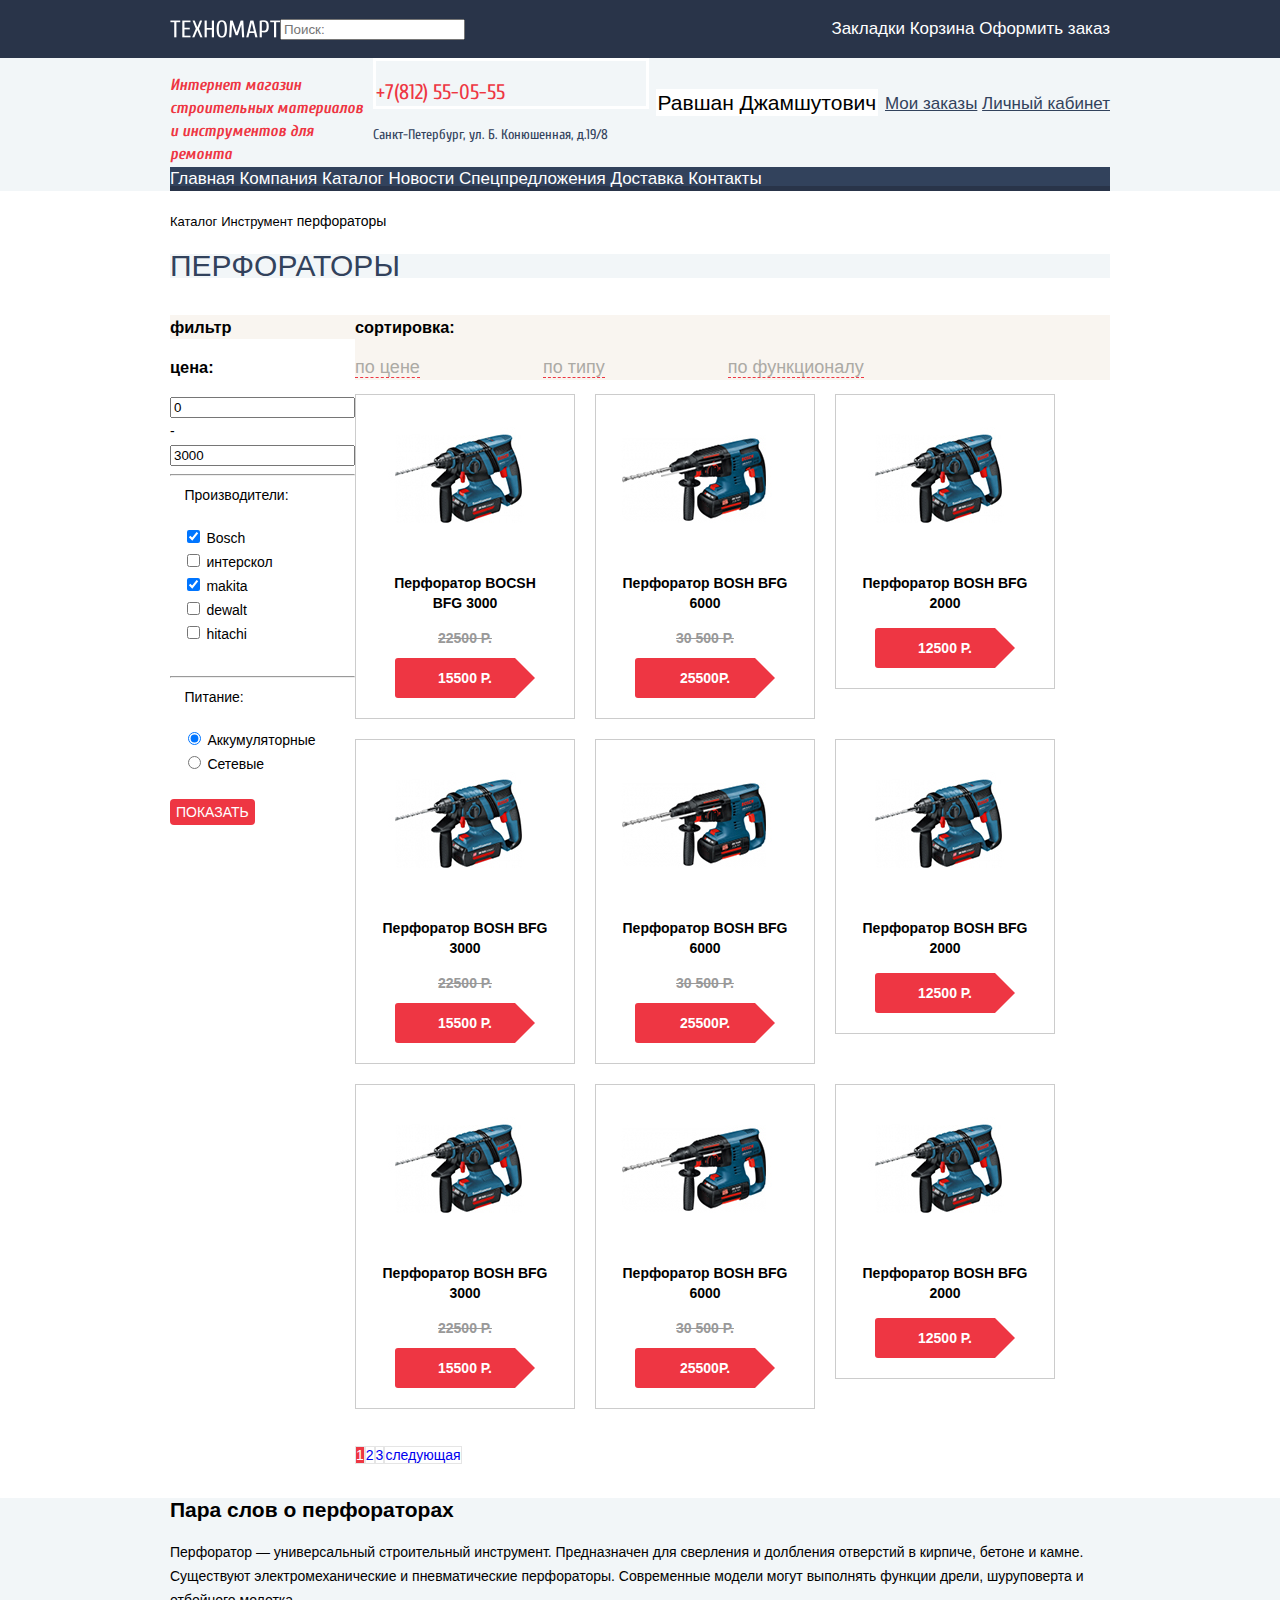
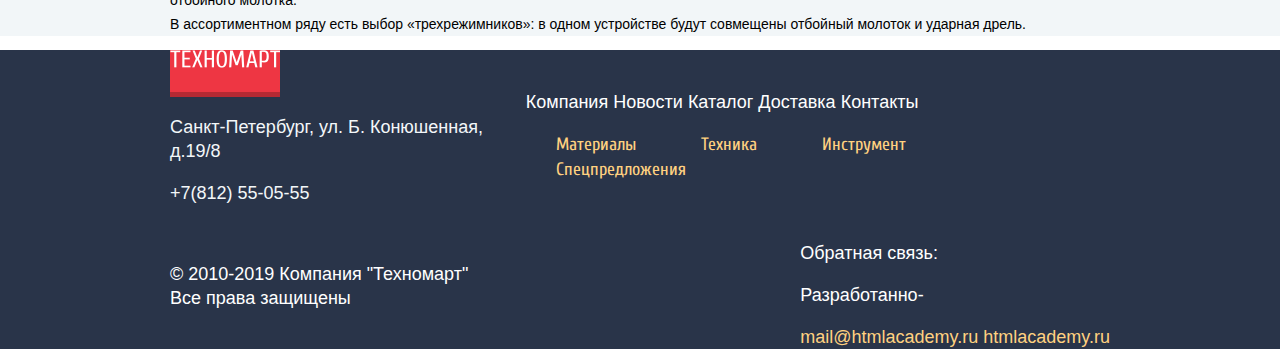
==== catalog.html @ fc75211a "вплывающий блок" ====
<!DOCTYPE html>
<html lang="ru">
  <head>
    <meta charset="utf-8">
    <title>HTML Academy: Техномарт</title>
    <link rel="stylesheet" href="css/normalize.css">
    <link rel="stylesheet" href="https://fonts.googleapis.com/css?family=Cuprum:400,700&amp;subset=cyrillic">
    <link rel="stylesheet" href="css/style.css" >
  </head>
  <body>
    <header class="header">
    <div class="header-action">
     <div class="container">
       <div class="header-inner"
      <a class="logo"><img src="img/logo.png" alt="техномарт магазин"></a>

      <div class="search">
      <form action="#" method="get" >
      <input type="search" name="search" id="search" placeholder="Поиск:">
      <label class="search-label" for="search"></label>
      </form>
      </div>
      <nav class="navigation ">
        <ul class="navigation-list list-unstyled">
        <li class="navigation-item"><a href="bookmarks.html" class="navigation-link">Закладки</a></li>
        <li><a href="basket.html" class="navigation-link">Корзина</a></li>
        <li><a href="order.html" class="navigation-link">Оформить заказ</a></li>
        </ul>
      </nav>
      </div>
     </div>


     <div class="header-contacts">
       <div class="container">
         <div class="header-inner">
       <h1> Интернет магазин<br>
            строительных материалов<br>
            и инструментов для ремонта</h1>
        <div class="contacts-list">
          <div class="contacts-item contacts-company"><p>+7(812) 55-05-55</p></div>
          <div class="contacts-item contacts-address"><p>Санкт-Петербург, ул. Б. Конюшенная, д.19/8</p></div>
        </div>



      <h2 class="visually-hidden">кнопки для пользователя</h2>
      <div class="user-block">
      <a href="user.html" class="user-link">Равшан Джамшутович</a>
      </div>
      <div class="information">
       <a href="user-orders.html" class="my-order">Мои заказы</a>
       <span class="point"></span>
       <a href="user-cabinet.html" class="cabinet">Личный кабинет</a>
     </div>
   </div>







     <nav class="navigation-menu">
      <ul class="navigation-list list-unstyled">
       <li class="navigation-item"> <a href="main.html">Главная</a></li>
         <li><a href="company.html">Компания</a></li>
         <li><a href="catalogue.html">Каталог</a></li>
         <li><a href="news.html">Новости</a></li>
         <li><a href="special.html">Спецпредложения</a></li>
         <li><a href="delivery.html">Доставка</a></li>
         <li><a href="contacts.html">Контакты</a></li>
      </ul>
     </nav>
  </div>
</div>
</div>

  </header>

  <main>
        <div class="products">
          <div class=" container">
           <ul class="breadcrumbs list-unstyled">
            <li><a href="catalog.html">Каталог</a></li>
            <li><a href="tool.html">Инструмент</a></li>
            <li class="breadcrumbs-current">перфораторы</li>
           </ul>
        <div class="name-product">
           <h1>перфораторы</h1>
        </div>
        <div class="product-inner">
      <section class="filter-selection">
        <div class="filter">
           <h3>фильтр</h3>
        </div>
        <div class="price">
           <h3>цена:</h3>
        <div class="range-controls">
          <div class="size">
          <div class="toggle-min"></div>
          <div class="toggle-max"></div>
          </div>
        </div>
        <!--<form class="price" action="/catalog" method= "GET">
        <input type="range" min="0" max="100" step="1" value="0">
        </form>-->
        <div class="price-selection">
          <form class="price-selection" action="/catalog" method= "GET">
           <input class="price-min" type="text" name="price-min" value="0">
           <span>-</span>
           <input class="price-max" type="text" name="price-max" value="3000">
          </form>
        </div>
        </div>


      <section class="filters">
        <h2 class="visually-hidden">Фильтр фирм</h2>
        <form class="filter-choice" metod="det" action="https//echo.htmlacademy.ru">
         <hr class="line">
        <fieldset>
            <legend>Производители:</legend>
            <ul class="list-firm list-unstyled ">
              <li>
              <input type="checkbox" name="bosch" id="filter-bosch" checked>
              <label for="filter-bosch">Bosch</label>
              </li>
              <li>
              <input type="checkbox" name="интерскол" id="filter-интерскол">
              <label for="filter-интерскол">интерскол</label>
              </li>
              <li>
              <input type="checkbox" name="makita" id="filter-makita" checked>
              <label for="filter-makita">makita</label>
              </li>
              <li>
              <input type="checkbox" name="dewalt" id="filter-dewalt">
              <label for="filter-makita">dewalt</label>
              </li>
              <li>
              <input type="checkbox" name="hitachit" id="filter-hitachi">
              <label for="filter-hitachi">hitachi</label>
              </li>
            </ul>
          </fieldset>
          <hr class="line">
          <fieldset>
           <legend>Питание:</legend>
            <ul class="parameter list-unstyled">
              <li><input type="radio" name="parameter" value="Akkumulyator" id="filter-Akkumulyator" checked>
              <label for="filter-Akkumulyator">Аккумуляторные</label>
              </li>
              <li><input type="radio" name="parameter" value="network" id="filter-network">
              <label for="filter-network">Сетевые</label>
              </li>
            </ul>
          </fieldset>


        <button type="submit" class="filter-button button">
             Показать
        </button>
        </form>
      </section>
      </section>

        <div class="catalog-perforators">
        <h2 class="visually-hidden">каталог перфораторов</h2>
        <div class="sorting">
          <h3>сортировка:</h3>
          <ul class="list-sorting list-unstyled">
          <li><a class="active-list-sorting">по цене</a></li>
          <li><a href="#sorting-type">по типу</a></li>
          <li><a href="#sorting-function">по функционалу</a></li>
          <li><a class="activ-up-sorting"></a><!--треугольник--></li>
          <li><a href="#sorting-down"></a><!--треугольник--></li>
         </ul>
        </div>


        <div class="all-perforatrs">
          <article class="perforator">
          <div class="perforator-image">
           <div class="image"><img width="218" height="170"  src="img/bosch3000.jpg"
             alt="Перфоратор Bosch BFG 3000"></div>
           <div class="title">Перфоратор BOCSH
               BFG 3000</div>
           <div class="oldprice">22500 Р.</div>
           <div class="price">15500 Р.</div>
         </div>
       </article>
       <article class="perforator">
          <div class="perforator-image">
            <div class="image"><img width="218" height="170" src="img/bosch6000.jpg"
              alt="Перфоратор Bosch BFG 6000"></div>
              <div class="title">Перфоратор BOSH
                  BFG 6000</div>
                  <div class="oldprice">30 500 Р.</div>
                  <div class="price">25500Р.</div>
        </article>

        <article class="perforator">
          <div class="perforator-image">
            <div class="flag flag-new">новинка</div>
                 <div class="perforator-actions">
                   <a href="#" class="buy">Купить</a>
                   <a href="#" class="bookmark">В закладки</a>
                 </div>
            <div class="image"><img width="218" height="170" src="img/bosch2000.jpg"
              alt="Перфоратор Bosch BFG 2000"></div>
          <div class="title">Перфоратор BOSH
                BFG 2000</div>

            <div class="price">12500 Р.</div>
          </div>
          </article>

        <article class="perforator">
          <div class="perforator-image">
            <div class="image"><img width="218" height="170" src="img/bosch3000.jpg"
               alt="Перфоратор Bosch BFG 3000"></div>
            <div class="title">Перфоратор BOSH
                BFG 3000</div>

            <div class="oldprice">22500 Р.</div>
            <div class="price">15500 Р.</div>
          </div>
        </article>
        <article class="perforator">
          <div class="perforator-image">
            <div class="image"><img width="218" height="170" src="img/bosch6000.jpg"
               alt="Перфоратор Bosch BFG 6000"></div>
            <div class="title">Перфоратор BOSH
                BFG 6000</div>
                <div class="oldprice">30 500 Р.</div>
                <div class="price">25500Р.</div>
          </div>
        </article>
        <article class="perforator">
          <div class="perforator-image">
            <div class="image"><img width="218" height="170" src="img/bosch2000.jpg"
               alt="Перфоратор Bosch BFG 2000"></div>
          <div class="title">Перфоратор BOSH
               BFG 2000</div>
            <div class="price">12500 Р.</div>
          </div>
        </article>
        <article class="perforator">
          <div class="perforator-image">
           <div class="image"><img width="218" height="170" src="img/bosch3000.jpg"
              alt="Перфоратор Bosch BFG 3000"></div>
          <div class="title">Перфоратор BOSH
               BFG 3000</div>
               <div class="oldprice">22500 Р.</div>
               <div class="price">15500 Р.</div>
          </div>
        </article>
        <article class="perforator">
          <div class="perforator-image">
            <div class="image"><img width="218" height="170" src="img/bosch6000.jpg"
              alt="Перфоратор Bosch BFG 6000"></div>
          <div class="title">Перфоратор BOSH
                BFG 6000</div>
                <div class="oldprice">30 500 Р.</div>
                <div class="price">25500Р.</div>
          </div>
        </article>
        <article class="perforator">
          <div class="perforator-image">
            <div class="image"><img width="218" height="170" src="img/bosch2000.jpg"
              alt="Перфоратор Bosch BFG 2000"></div>
            <div class="title">Перфоратор BOSH
                BFG 2000</div>
            <div class="price">12500 Р.</div>
          </div>
         </article>

     </div>



        <ul class="pagination-list list-unstyled">
         <li class="pagination-item pagination-item-current"><a href="#">1</a></li>
         <li class="pagination-item"><a href="#">2</a></li>
         <li class="pagination-item"><a href="#">3</a></li>
         <li class="following"><a href="#next">следующая</a></li>
       </ul>
    </div>
     </div>
    </div>

      <div class="about-product">
        <div class="container">
          <div class="about-product">
        <h2>Пара слов о перфораторах</h2>
        <p>
				Перфоратор — универсальный строительный инструмент.
        Предназначен для сверления и долбления отверстий в кирпиче,
        бетоне и камне.<br>
        Существуют электромеханические и пневматические перфораторы.
        Современные модели могут выполнять функции дрели, шуруповерта и
        отбойного молотка.<br> В ассортиментном ряду есть выбор «трехрежимников»:
        в одном устройстве будут совмещены отбойный молоток и ударная дрель.
      </p>
          </div>
         </div>
        </div>
  </main>

  <div class="footer">

      <div class="container">
        <div class="footer-inner">
    <div class="left-footer-menu">
   <a class="logo"><img src="img/logo.png" alt="техномарт магазин"></a>
   <div class="address-footer">
       <div class="contacts-item contacts-address-footer"><p>Санкт-Петербург, ул. Б. Конюшенная, д.19/8</p></div>
       <div class="contacts-item contacts-company-footer"><p>+7(812) 55-05-55</p></div>
     </div>
    </div>
    <div class="right-footer-menu">
    <nav class="footer-navigation">
     <ul class="footer-navigation-list list-unstyled">
        <li class="navigation-item"><a href="company.html">Компания</a></li>
        <li><a href="news.html">Новости</a></li>
        <li><a href="catalogue.html">Каталог</a></li>
        <li><a href="delivery.html">Доставка</a></li>
        <li><a href="contacts.html">Контакты</a></li>
     </ul>
    </nav>
    <nav class="navigation menu-buttom">
      <ul class="navigation-list-buttom list-unstyled">
       <li class="navigation-item"><a href="materials.html">Материалы</a></li>
         <!-- их надо разметить по другому как то, они же желтые-->
         <li><a href="technique.html">Техника</a></li>
         <li><a href="tool.html">Инструмент</a></li>
         <li><a href="special.html">Спецпредложения</a></li>
      </ul>
    </nav>
    </div>
  </div>
 </div>






   <div class="footer-contact">
     <div class="container">
       <div class="contact-inner">
     <div class="copyright">
      <p> © 2010-2019 Компания "Техномарт"<br>
      Все права защищены
      </p>
     </div>
    <div class="social-btn">
      <a href="../vk.com./mygroup" class="social-btn-vk" aria-label="группа техномарта в контакте"></a>
      <a href="../facebook.com/mygroup" class="social-btn-fb" aria-label="группа техномарта на фейсбуке "></a>
      <a href="../instagram.com/mygroup" class="social-btn-inst" aria-label="группа техномарта в телеграм"></a>
    </div>
    <div class="communication">
      <div class="feedback">
        <p>Обратная связь:</p>
        <p>Разработанно-</p>
      </div>
      <div class="mail">
        <a href="mail@htmlacademy.ru">mail@htmlacademy.ru</a>
        <a href="https://htmlacademy.ru">htmlacademy.ru</a>
      </div>
    </div>
   </div>
   </div>
 </div>

 <div class="modal-add-product modal-content-show">
   <span class="icon">галочка</span>
   <span>Товар добавлен в корзину!</span>
   <button class="modal-content-close-buy" type="button">закрыть</button>

 <div class="add-product-button">
   <a href="#ordering" class="button active-btn">оформить заказ</a>
   <a href="#" class="btn">продолжить покупки</a>
 </div>
 </div>
  </body>
  </html>
---- css/style.css ----
body {
  margin: 0;
  padding: 0;
  font-family: "PT Cuprum", Arial, sans-serif;
  font-size: 14px;
  line-height: 24px;
  font-weight: normal;
  font-style: normal;
  color:#000000 ;
  background-color: #ffffff;
}
.visually-hidden{
  position: absolute;
  width: 1px;
  height: 1px;
  margin: -1px;
  border: 0;
  padding: 0;
  clip: rect(0 0 0 0);
  overflow: hidden;
}
/*отмена почеркивания у ссылок*/
a {
text-decoration: none;
}
/*эффекты логотипа*/
.logo{
display: inline-block;
box-shadow: inset 0 -5px 0 rgba(0, 0, 0, 0.24);
height: 47px;
background-color: #ee3643;
}
/*цвет наведения у логотипа*/
.logo:hover{
  background-color: #ba2732;
}

/*отмена маркеров*/
.list-unstyled{
list-style-type: none;
padding-left: 0;
}

/*размер верхней навигации*/
.header-action{
font-size: 17px;
}

/*размер шрифта футера цвет текста */
.footer{
font-size: 18px;
color: #f3f7f9;
background-color: #293449;
}

.footer-inner {
  display: flex;
  justify-content: space-between;
  align-items: center;
}
.contact-inner{
  display: flex;
  justify-content: space-between;
  align-items: center;
  }

.footer-navigation-list li{
  display: inline-block;
  }
.navigation-list-buttom li{
  display: inline-block;
  }

/*цвет ссылки*/
.navigation-list a,
.footer-navigation-list a {
color: #ffffff;
}
.navigation-list-buttom,
.mail{
color: #ffd180;
}

/*наведение и фокусировка верхней навигации*/
.navigation-list a:hover,
.navigation-list a:focus {
background-color: #212a3a;
}
.navigation-list li{
  display: inline-block;
}

/*наведение подчеркивание футер*/
.mail a:hover,
.mail a:focus,
.navigation-list-buttom a:hover,
.navigation-list-buttom a:focus,
.footer-navigation-list a:hover,
.footer-navigation-list a:focus {
text-decoration: underline;
}


/* текст заглавный*/
.header-contacts h1{
width: 196px;
height: 60px;
color: #ee3643;
font-weigh: 100;
font-family: Cuprum;
font-size: 16px;
font-style: italic;
line-height: 23px;
}

/*фон вверху адрес и тел и стр каталога*/
.header-contacts,
.name-product,
.about-product,
.service {
background-color: #f2f6f8;
}
/*подчеркивание блок пользователя*/
.my-order,
.cabinet{
text-decoration: underline;
color: #32425c
}
.point{
width: 4px;
height: 5px;
background-color: #32425c;
border-radius: 50px;
}

/*фон темный для верхней навигации и низа футера*/
.footer-contact,
.header-action{
background-color: #293449;
}
/*фон главная и футер верх и тень*/
.navigation-menu,
.footer-menu{
box-shadow: inset 0 -5px 0 #293449;
background-color: #32425c;
}
/*фон производители и товары*/
.popular-goods,
.popular-firms{

background-color: #f9f5f0;
}

.button{
display inline block;
font: inherit;
text-align: center;
color: #ffffff;
vertical-align: middle;
text-transform: uppercase;
background-color: #ee3643;
border: none;
border-radius: 4px;
}
.button a{
display: inline block;
}
/* наведение и фокус кнопок*/
.button:hover,
.button:focus,
.button:active,
.btn:hover,
.btn:focus,
.btn:active {
background-color: #ba2732;
}


/*область для телефон*/
.contacts-company{
width: 270px;
height: 45px;
border: 3px solid #ffffff;

}
/*телефон компании*/
.contacts-company p{
width: 144px;

color: #ee3643;
font-family: Cuprum;
font-size: 21px;
font-weight: 400;
line-height: 21px;
}

/*адрес компании*/
.contacts-address p{
width: 250px;
height: 13px;
color: #32425c;
font-family: Cuprum;
font-size: 14px;
font-weight: 400;
line-height: 24px;
}
/*ввод и регистрация и блок пользователя*/
.user-link{
font: inherit;
font-size: 21px;
background-color: #ffffff;
border: 2px solid #ffffff;
color:#000000;
}
/* ввод и реистрация не сработало*/
.user-list a:hover,
.user-list a:focus,
.user-list a:active {
color: red;
}
.user-list li{
display:inline-block;
}
.about-company-inner{
  display: flex;
  justify-content: space-between;
}

/*ссылки на гл стр предложения*/
.button-offers{
color: #ffffff;
}


/*блоки предложений*/
.offering{
  position: relative;
  display: inline-block;
  width: 300px;
  height: 123px;
  margin: 0 0 20px 20px;
  vertical-align: middle;
  background-color: #f6b22d;
}


.popular-goods .button,
.popular-firms .button{
background-color: #ee3643;
border-radius: 4px;
}
.list-sorting{
  display: flex;
  justify-content: space-between;
}
.list-sorting a{
text-decoration: none;
font-size: 18px;
color: #acaaa5;
border-bottom: 1px dashed #ee3643;
}
.all-perforatrs{
  display: flex;
  flex-wrap: wrap;
}

/*.all-perforatrs{
  width: 700px;
  margin: 20px auto;
}
*/
.popular-catalog{
  display: flex;
  justify-content: space-between;
  align-items: center;
}
.banner-firms {
    display: flex;
    flex-wrap: wrap;
}

.banner-firms a{
  display: inline-block;
  width: 218px;
  height: 143px;
  flex-basis:25%;
}
.banner-firms a img {

  left: 50%;
  top: 50%;
  }


/*отмена дефолтного списка
.breadcrumbs{
  list-style: none;
}*/

.breadcrumbs li{
  display: inline-block;
}
.breadcrumbs a{
font-size: 13px;
color: #000000;
}

.sorting,
.filter {
background: #f9f5f0;
}

.filter-choice fieldset{
border: none;
}
/*параметры для названия форм*/
.filter legend {
  font-size: 17px;
  line-height: 30px;
}
/* сброс стиляи высота строки*/
.filter ul {
  list-style: none;
  line-height: 20px;
}

.filter-input:hover + label,
.filter-input:focus + label {
  color: #c5c5c5;
}

.filter-input:disabled + label {
  color: #c5c5c5;

  opacity: 0.5;
}

.perforator{
list-style: none;
}
.perforator-image{
  position: relative;
    display: inline-block;
    width: 218px;
    margin-right: 20px;
    margin-bottom: 20px;

    line-height: 20px;
    font-weight: bold;
    text-align: center;

    border: 1px solid #ccc;
}

.perforator-image .flag{
  position: absolute;
  top: -1px;
  right: -1px;

  width: 60px;
  height: 60px;

  text-indent: -1000px;
  overflow: hidden;
  z-index: 20;
}
.perforator-image .flag-new{
  background: url("img/new-flag.png") no-repeat 0 0;
}
.perforator-image .actions {
  position: absolute;
  top: 0;
  left: 0;

  width: 218px;
  height: 88px;
  padding: 40px 0;

  background-color: rgba(255,255,255,0.9);
  z-index: 10;
}

.perforator-image .perforator-actions .buy,
.perforator-image .perforator-actions .bookmark {
  display: block;
  width: 129px;
  margin: 0 auto;
  margin-bottom: 7px;
  padding: 7px 0;

  background-color: #63a63e;
  border: 3px solid #63a63e;
  border-bottom-color: #367315;
  border-radius:3px;

color: white;
font-size: 14px;
font-weight: normal;
font-family: "Cuprum", sans-serif;
line-height: 18px;
text-decoration: none;
text-transform: uppercase;
}

.perforator-image .perforator-actions .bookmark{
  color: #32425c;
 background: white;
 border-bottom-color: #63a63e;
}
.perforator-image .perforator-actions{
display: none;
}
.perforator-image:hover .perforator-actions{
  display: block;
}

.perforator-image .image {
  width: 218px;
  height: 168px;
}

.perforator-image .image img {
  max-width: 100%;
}


.perforator-image .title{
  min-height: 40px;
  padding: 0 25px;
  margin-top: 10px;
  margin-bottom: 15px;
}
.perforator-image .oldprice{
  min-height: 20px;
  margin-top: 15px;
  margin-bottom: 10px;

  color: #999;
  text-decoration: line-through;
}
.perforator-image .price {
  position: relative;
  width: 80px;
  margin: 10px auto;
  margin-bottom: 20px;
  padding: 10px 30px;

  color: white;
  background: #ee3643;
  border-radius: 3px;
}
.perforator-image .price:after {
  content: "";

  position: absolute;
  top: 0;
  right: -20px;

  width: 0;
  height: 0;

  border: 20px solid white;
  border-left-color: #ee3643;
}

.perforator-image:hover {
  box-shadow: 0 0 10px rgba(0, 0, 0, 0.2);
}

/*.perforator-image h3{
  color: #000000;
  font-size: 18px;
  line-height: 20px;
}
.perforator-image h3{
text-transform: none;
}*/
/*старая цена*/
/*.oldprice{
color: #999999;
font-size: 17px;
line-height: 18px;
text-decoration: line-through;
text-transform: uppercase;
}*/

.name-product h1{
font: inherit;
color: #32425c;
font-size: 30px;
text-transform: uppercase;
}
.product-inner{
display: flex;
justify-content: space-between;

}



.pagination-list{
display: flex;
list-style: none;
}

.pagination-item a,
.following a{
  border: 1px solid #e5e5e5;
  background-color: #ffffff;
}
.pagination-item:hover,
.pagination-item:focus{
background-color: #ffffff;
}

.pagination-item-current a {
  color: #ffffff;

  background-color: #ee3643;
}

.pagination-item-current:hover,
.pagination-item-current:focus,
.pagination-item-current:active{
color: #oooooo;
background-color: #ffffff;
}

.contacts-list,
.copyright,
.feedback{
  color:#ffff;
}

.navigation-list-buttom a {
    padding: 0 30px;
    font-size: 18px;
    line-height: 24px;

    font-style: normal;
    font-family: "Cuprum","Arial",sans-serif;
    color: inherit;
    text-decoration: none;
}
/*фон контакты футер*/
.footer-contact{
  background-color: #293449;
}



/*цвет ссылок*/
.mail a{
color: #ffd180;
}
/*.perforator-actions{
  display: none;
}*/
/* маил и обратная связь по правому краю*/
/*.mail,
.feedback{
text-align: right;
}*/
/*скрытие модального окна*/
.modal-map,
.modal-add-product{
  display: none;
}
/*фон модального окна*/
.modal-content-user-letter{
  display: none;
background: #ffffff;
}
.appointment-item{
font-size: 18px;
}
/*модальное окно внутри*/
.appointment-form input[type="text"],
.appointment-form input[type="address"],
.appointment-form input[type="textletter"]{
font: inherit;
font-size: 13px;
color: #999999;
background-color: #ffffff;
border: 2px solid #999999;
border-radius: 5px;
}
/*размер будет отличаться
.textletter input[type="textletter"]{

  }*/
  .form-button,
  .add-product-button{
  color: green;
  }
  .btn{
    font: inherit;
    text-align: center;
    color: #000000;
    vertical-align: middle;
    text-transform: uppercase;
    background-color: #ffffff;
    border: none;
    border-radius: 4px;
  }


/*-----СЕТОЧНЫЕ---*/
.header-action{
  margin: 0;
  padding: 0;
  list-style: none;
}


.header{
  margin-bottom: 18px;
}
.container {
    width: 940px;
    padding: 0 15px;
    margin: 0 auto;
}
.header-inner{
  display: flex;
  justify-content: space-between;
  align-items: center;
}

.header-action{
  min-height: 42px;
}

.search{
  margin-right: auto;

}
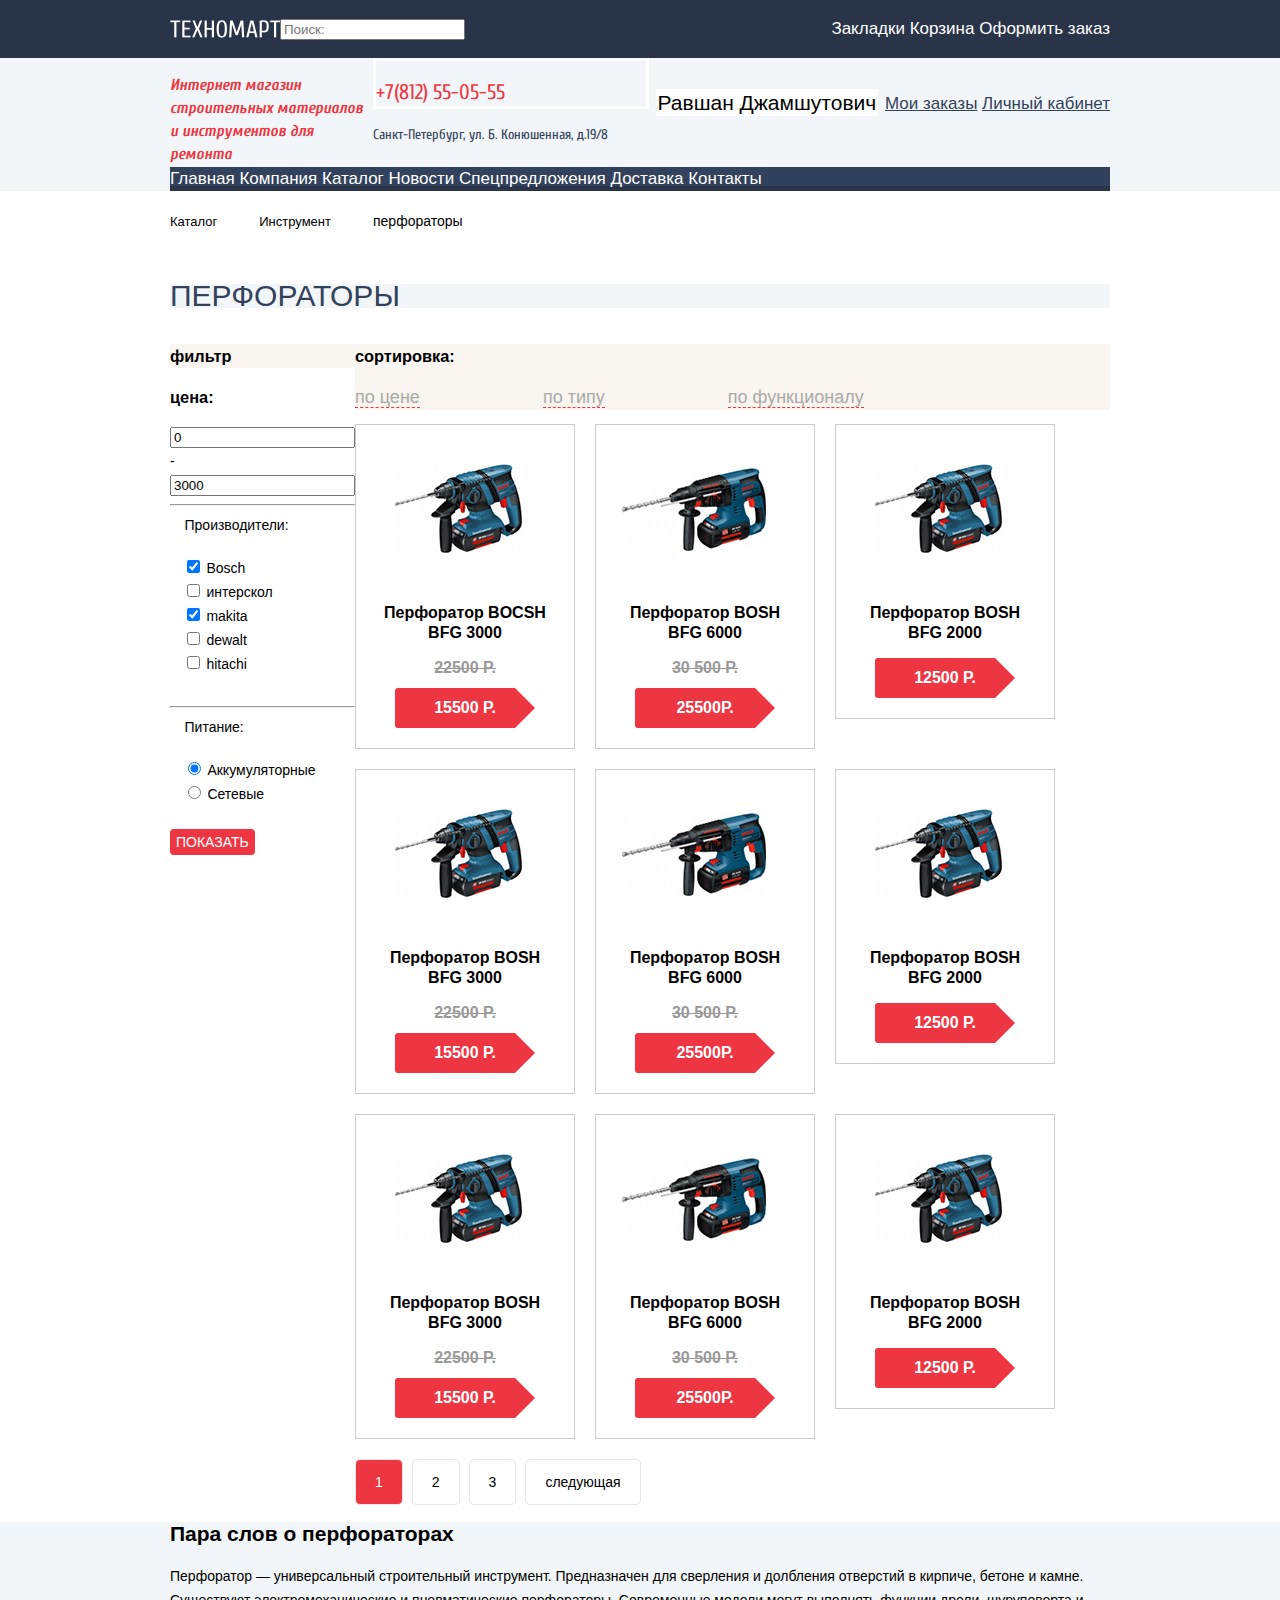
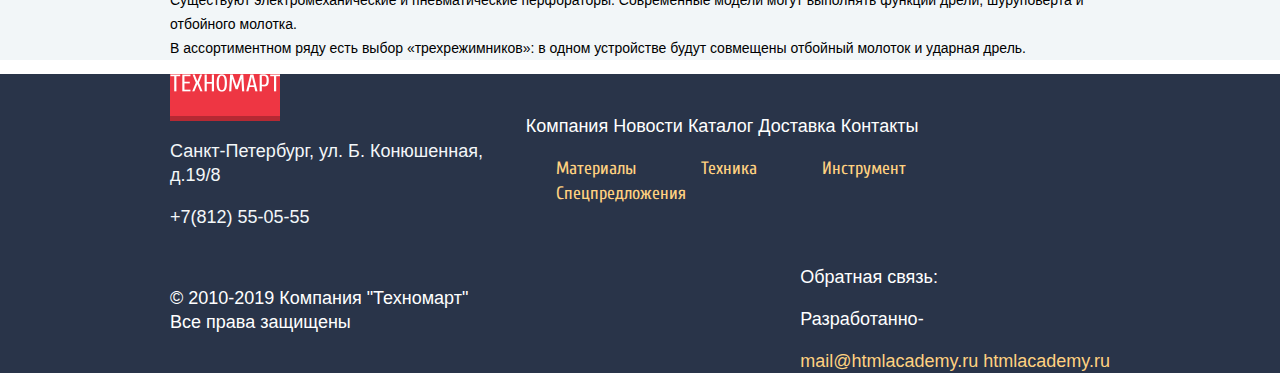
==== commit 212e5634: "..." ====
--- a/catalog.html
+++ b/catalog.html
@@ -173,8 +173,8 @@
           <li><a class="active-list-sorting">по цене</a></li>
           <li><a href="#sorting-type">по типу</a></li>
           <li><a href="#sorting-function">по функционалу</a></li>
-          <li><a class="activ-up-sorting"></a><!--треугольник--></li>
-          <li><a href="#sorting-down"></a><!--треугольник--></li>
+          <li><a class="sorting-up sorting-up-active"></a><!--треугольник--></li>
+          <li><a href="sorting-down"></a><!--треугольник--></li>
          </ul>
         </div>
 
--- a/css/style.css
+++ b/css/style.css
@@ -268,8 +268,8 @@
 /*.all-perforatrs{
   width: 700px;
   margin: 20px auto;
-}
-*/
+}*/
+
 .popular-catalog{
   display: flex;
   justify-content: space-between;
@@ -293,19 +293,52 @@
   }
 
 
-/*отмена дефолтного списка
+
 .breadcrumbs{
+  display: flex;
+  justify-content: flex-start;
+  flex-wrap: wrap;
+  padding: 0;
+  margin: 0;
+  margin-bottom: 50px;
+
   list-style: none;
-}*/
+
+
+}
 
 .breadcrumbs li{
-  display: inline-block;
+  position: relative;
+
+  margin-right: 42px;
+
+}
+
+
+.breadcrumbs li:last-child {
+  margin-right: 0;
+}
+.breadcrumbs li::after {
+  content: "";
+
+  position: absolute;
+
 }
 .breadcrumbs a{
 font-size: 13px;
 color: #000000;
 }
 
+.filter fieldset {
+  padding: 0;
+  margin: 0;
+  margin-bottom: 30px;
+
+  border: none;
+}
+.filter-selection{
+  width: 220px;
+}
 .sorting,
 .filter {
 background: #f9f5f0;
@@ -352,6 +385,18 @@
 
     border: 1px solid #ccc;
 }
+.perforator-image:nth-child(3n) {
+  margin-right: 0;
+}
+
+.perforator-image {
+  font-size: 0;
+}
+
+.perforator-image {
+  font-size: 16px;
+}
+
 
 .perforator-image .flag{
   position: absolute;
@@ -497,17 +542,32 @@
 
 }
 
-
-
-.pagination-list{
-display: flex;
-list-style: none;
-}
+.pagination-list {
+  display: flex;
+  flex-wrap: wrap;
+
+  padding: 0;
+  margin: 0;
+
+  list-style: none;
+}
+.following{
+  margin-right: 0;
+}
+
+.pagination-list a {
+  display: block;
+  padding: 10px 19px;
+  margin-right: 9px;
+  border: 1px solid #e5e5e5;
+  border-radius: 5px;}
+
 
 .pagination-item a,
 .following a{
-  border: 1px solid #e5e5e5;
-  background-color: #ffffff;
+color: #000000;
+border: 1px solid #e5e5e5;
+background-color: #ffffff;
 }
 .pagination-item:hover,
 .pagination-item:focus{
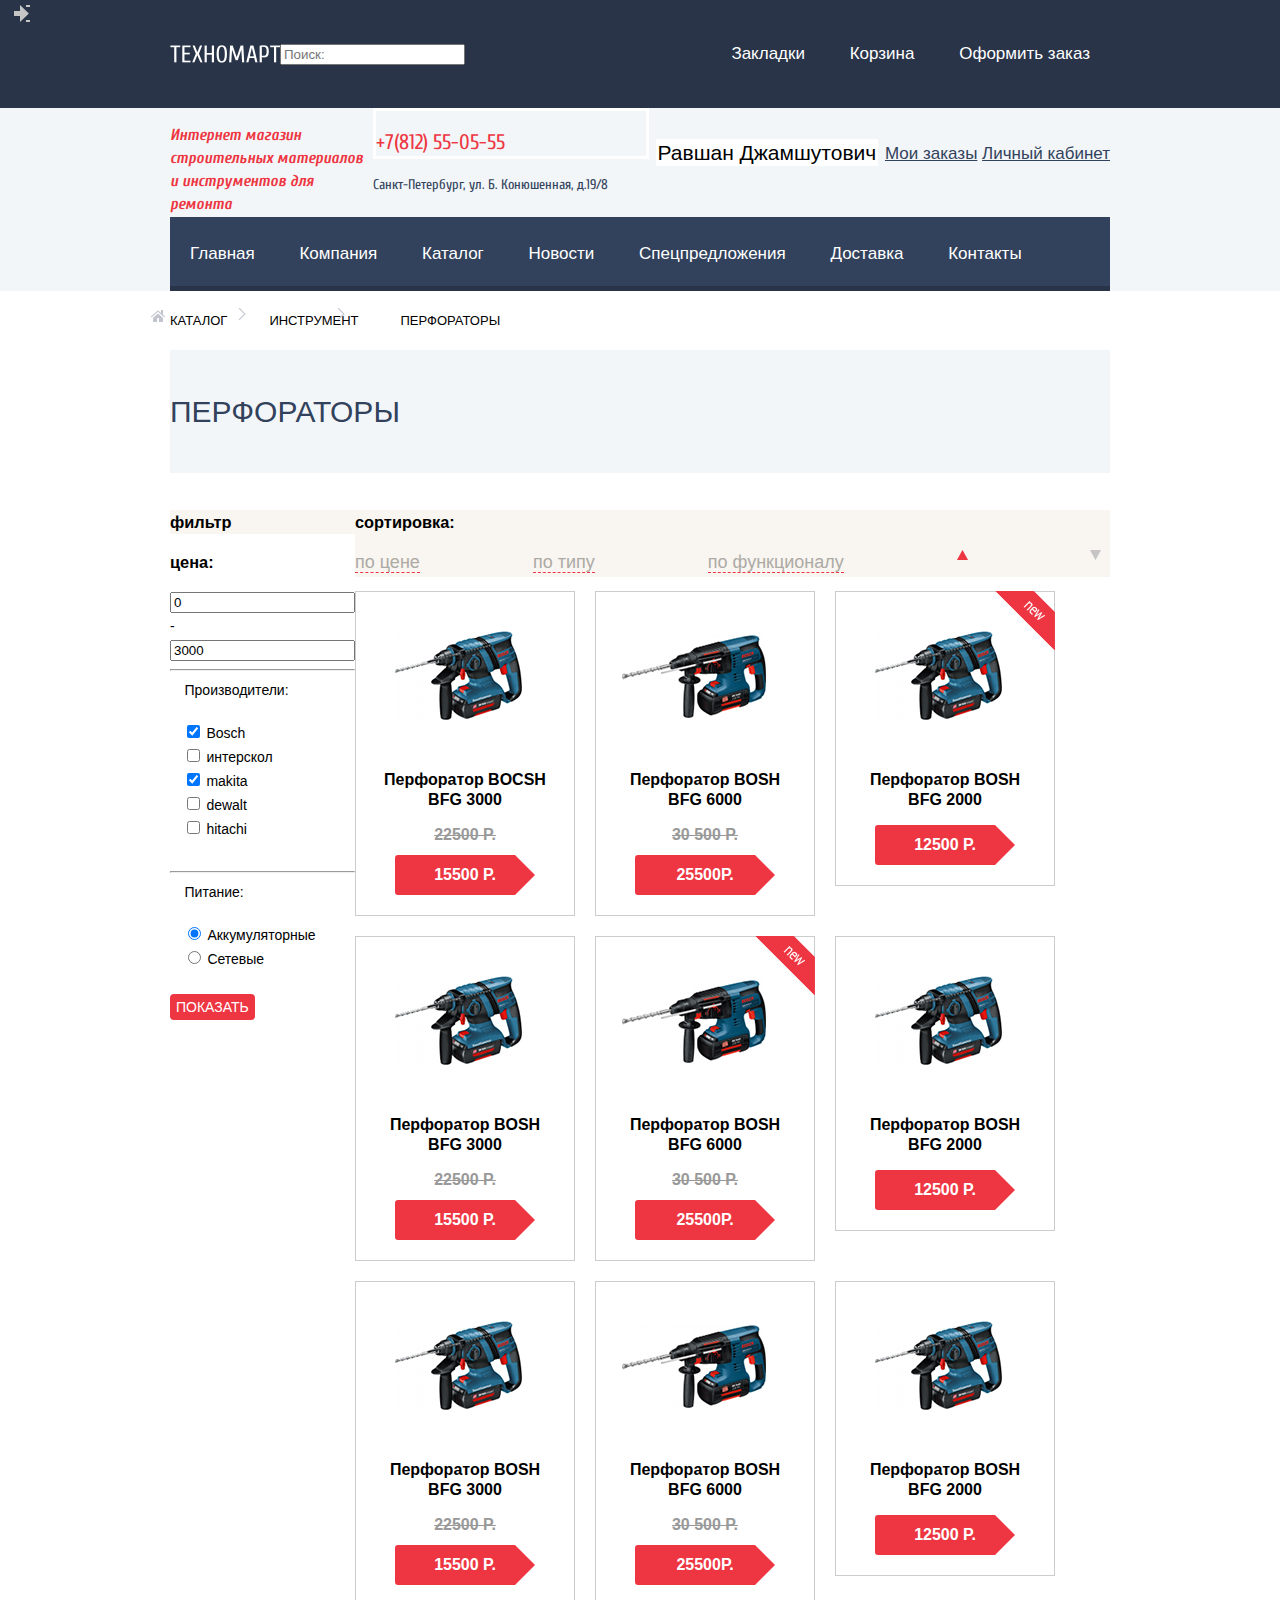
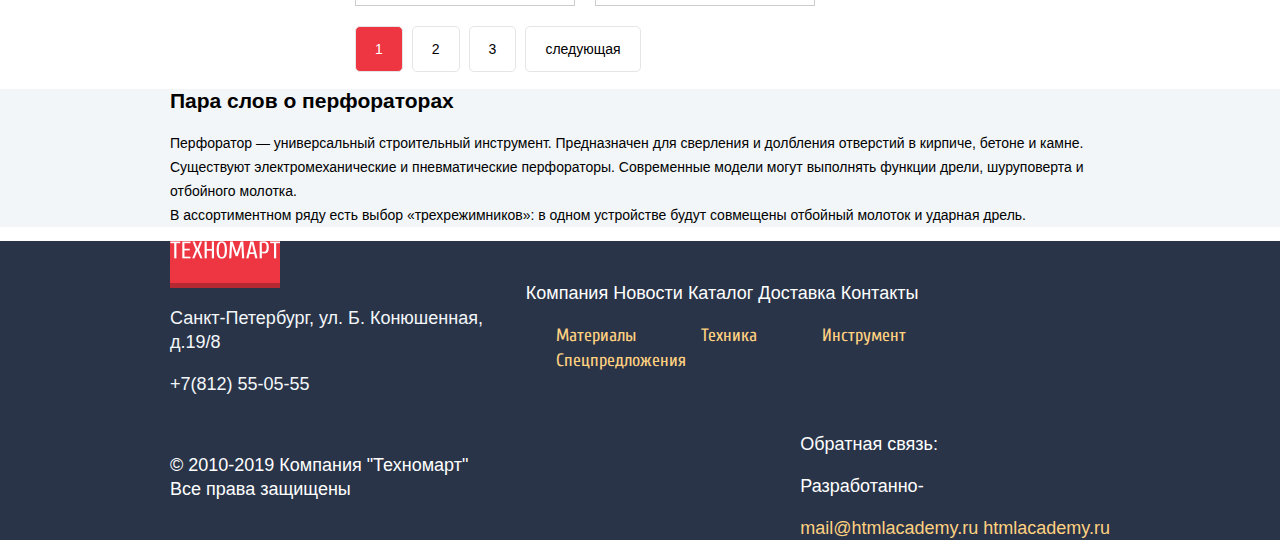
==== commit 3d1ef188: ".." ====
--- a/catalog.html
+++ b/catalog.html
@@ -82,8 +82,8 @@
         <div class="products">
           <div class=" container">
            <ul class="breadcrumbs list-unstyled">
-            <li><a href="catalog.html">Каталог</a></li>
-            <li><a href="tool.html">Инструмент</a></li>
+            <li><a href="catalog.html" class="marker1">Каталог</a></li>
+            <li><a href="tool.html" class="marker2">Инструмент</a></li>
             <li class="breadcrumbs-current">перфораторы</li>
            </ul>
         <div class="name-product">
@@ -174,7 +174,7 @@
           <li><a href="#sorting-type">по типу</a></li>
           <li><a href="#sorting-function">по функционалу</a></li>
           <li><a class="sorting-up sorting-up-active"></a><!--треугольник--></li>
-          <li><a href="sorting-down"></a><!--треугольник--></li>
+          <li><a class="sorting-down" href="sorting-down"></a><!--треугольник--></li>
          </ul>
         </div>
 
@@ -229,6 +229,11 @@
         </article>
         <article class="perforator">
           <div class="perforator-image">
+            <div class="flag flag-new">новинка</div>
+                 <div class="perforator-actions">
+                   <a href="#" class="buy">Купить</a>
+                   <a href="#" class="bookmark">В закладки</a>
+                 </div>
             <div class="image"><img width="218" height="170" src="img/bosch6000.jpg"
                alt="Перфоратор Bosch BFG 6000"></div>
             <div class="title">Перфоратор BOSH
--- a/css/style.css
+++ b/css/style.css
@@ -71,7 +71,11 @@
 .navigation-list-buttom li{
   display: inline-block;
   }
-
+  .navigation-list a{
+  display: block;
+  padding: 25px 20px;
+
+    vertical-align: middle;}
 /*цвет ссылки*/
 .navigation-list a,
 .footer-navigation-list a {
@@ -213,6 +217,23 @@
 border: 2px solid #ffffff;
 color:#000000;
 }
+
+.user-list .user-link{
+  position: relative;
+  padding-left: 50px;
+}
+.user-link::before{
+  content: "";
+  position: absolute;
+  top: 5px;
+  left: 14px;
+  width: 16px;
+  height: 18px;
+  background-image: url("../img/icon-login.svg");
+  background-repeat: no-repeat;
+  background-position: 0 0;
+}
+
 /* ввод и реистрация не сработало*/
 .user-list a:hover,
 .user-list a:focus,
@@ -260,6 +281,24 @@
 color: #acaaa5;
 border-bottom: 1px dashed #ee3643;
 }
+.list-sorting .sorting-up-active{
+  border: none;
+
+}
+.list-sorting .sorting-up{
+  display: inline-block;
+  width: 20px;
+  height: 20px;
+  background: url(../img/icon-up-dir.png) no-repeat;
+
+}
+.list-sorting .sorting-down{
+display: inline-block;
+width: 20px;
+height: 20px;
+border: none;
+background: url(../img/icon-down-dir.png) no-repeat;
+}
 .all-perforatrs{
   display: flex;
   flex-wrap: wrap;
@@ -300,9 +339,10 @@
   flex-wrap: wrap;
   padding: 0;
   margin: 0;
-  margin-bottom: 50px;
-
+  margin-bottom: 17px;
+  font-size: 13px;
   list-style: none;
+  text-transform: uppercase;
 
 
 }
@@ -318,15 +358,36 @@
 .breadcrumbs li:last-child {
   margin-right: 0;
 }
-.breadcrumbs li::after {
+
+.marker1::before{
   content: "";
-
-  position: absolute;
-
-}
+    position: absolute;
+    top: 1px;
+    left: -19px;
+    width: 16px;
+    height: 20px;
+  background-image: url("../img/icon-home.png");
+  background-repeat: no-repeat;
+  background-position: 0px 0px;
+}
+
+.marker2::after,
+.marker1::after{
+  content: "";
+    position: absolute;
+    top: -1px;
+    left: 68px;
+    width: 14px;
+    height: 20px;
+  background-image: url("../img/icon-right-small.png");
+  background-repeat: no-repeat;
+  background-position: 0px 0px;
+}
+
 .breadcrumbs a{
 font-size: 13px;
 color: #000000;
+
 }
 
 .filter fieldset {
@@ -411,7 +472,7 @@
   z-index: 20;
 }
 .perforator-image .flag-new{
-  background: url("img/new-flag.png") no-repeat 0 0;
+  background: url("../img/new-flag.png") no-repeat 0 0;
 }
 .perforator-image .actions {
   position: absolute;
@@ -529,6 +590,11 @@
 text-decoration: line-through;
 text-transform: uppercase;
 }*/
+
+.name-product{
+  margin-bottom: 20px;
+  padding: 30px 0 29px;
+}
 
 .name-product h1{
 font: inherit;
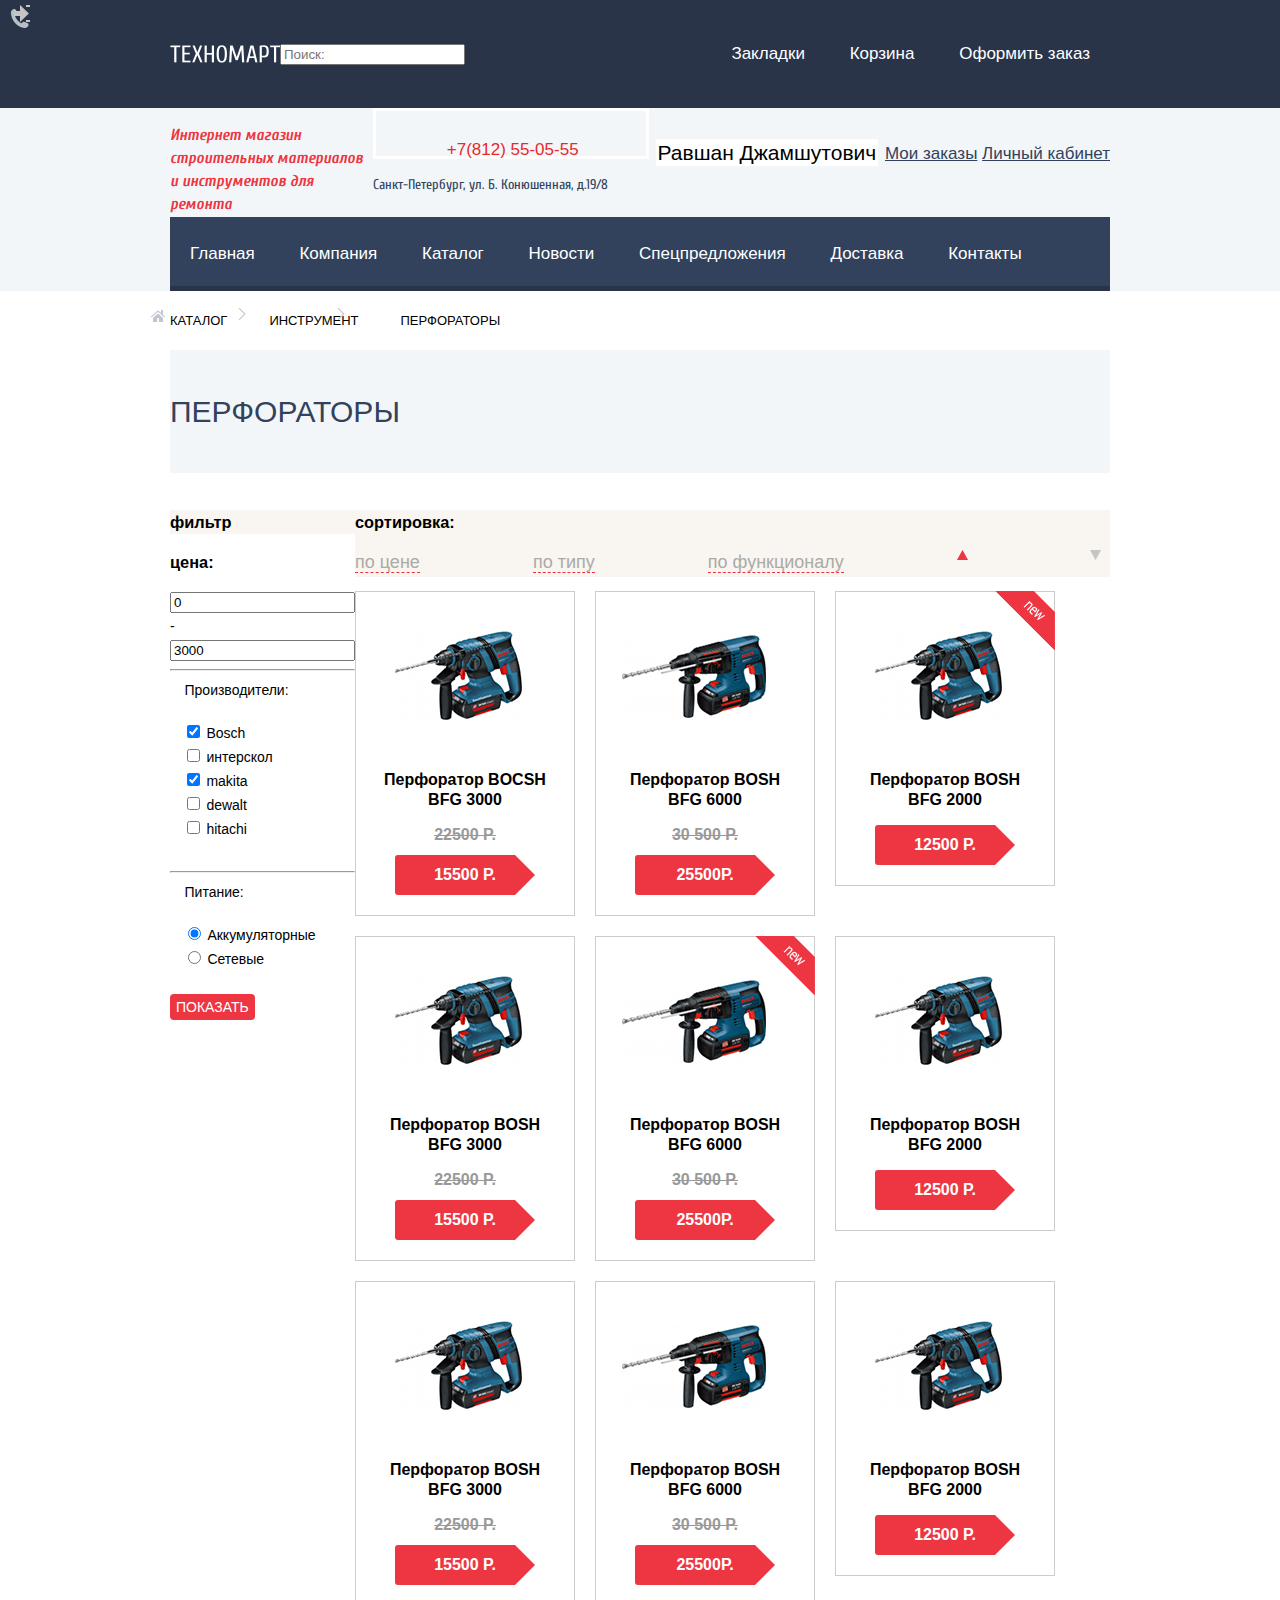
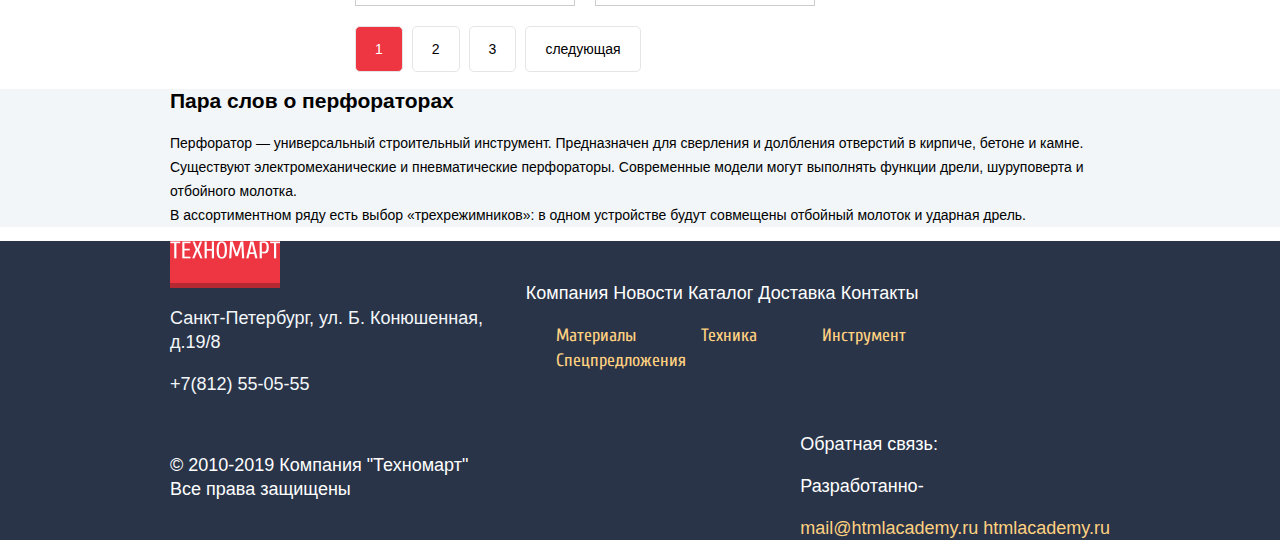
==== commit 63ffc23b: "иконки убегают вверх" ====
--- a/catalog.html
+++ b/catalog.html
@@ -211,7 +211,7 @@
               alt="Перфоратор Bosch BFG 2000"></div>
           <div class="title">Перфоратор BOSH
                 BFG 2000</div>
-
+            <div class="discount"></div>
             <div class="price">12500 Р.</div>
           </div>
           </article>
@@ -248,6 +248,7 @@
                alt="Перфоратор Bosch BFG 2000"></div>
           <div class="title">Перфоратор BOSH
                BFG 2000</div>
+            <div class="discount"></div>
             <div class="price">12500 Р.</div>
           </div>
         </article>
@@ -277,6 +278,7 @@
               alt="Перфоратор Bosch BFG 2000"></div>
             <div class="title">Перфоратор BOSH
                 BFG 2000</div>
+            <div class="discount"></div>
             <div class="price">12500 Р.</div>
           </div>
          </article>
--- a/css/style.css
+++ b/css/style.css
@@ -188,15 +188,24 @@
 border: 3px solid #ffffff;
 
 }
+
+.contacts-company::before{
+  content: "";
+    position: absolute;
+    top: 9px;
+    left: 10px;
+    width: 20px;
+    height: 20px;
+    background: url(../img/icon-phone.png) no-repeat;
+
+}
+
+
+
 /*телефон компании*/
 .contacts-company p{
-width: 144px;
-
-color: #ee3643;
-font-family: Cuprum;
-font-size: 21px;
-font-weight: 400;
-line-height: 21px;
+  padding: 10px 10px 11px 71px;
+  color: #e9292a;
 }
 
 /*адрес компании*/
@@ -217,6 +226,18 @@
 border: 2px solid #ffffff;
 color:#000000;
 }
+
+/*.user-block::before{
+  content: "";
+    position: absolute;
+    top: 10px;
+    left: 11px;
+    width: 20px;
+    height: 20px;
+    background: url(../img/icon-user.png) no-repeat;
+
+}*/
+
 
 .user-list .user-link{
   position: relative;
@@ -304,10 +325,7 @@
   flex-wrap: wrap;
 }
 
-/*.all-perforatrs{
-  width: 700px;
-  margin: 20px auto;
-}*/
+
 
 .popular-catalog{
   display: flex;
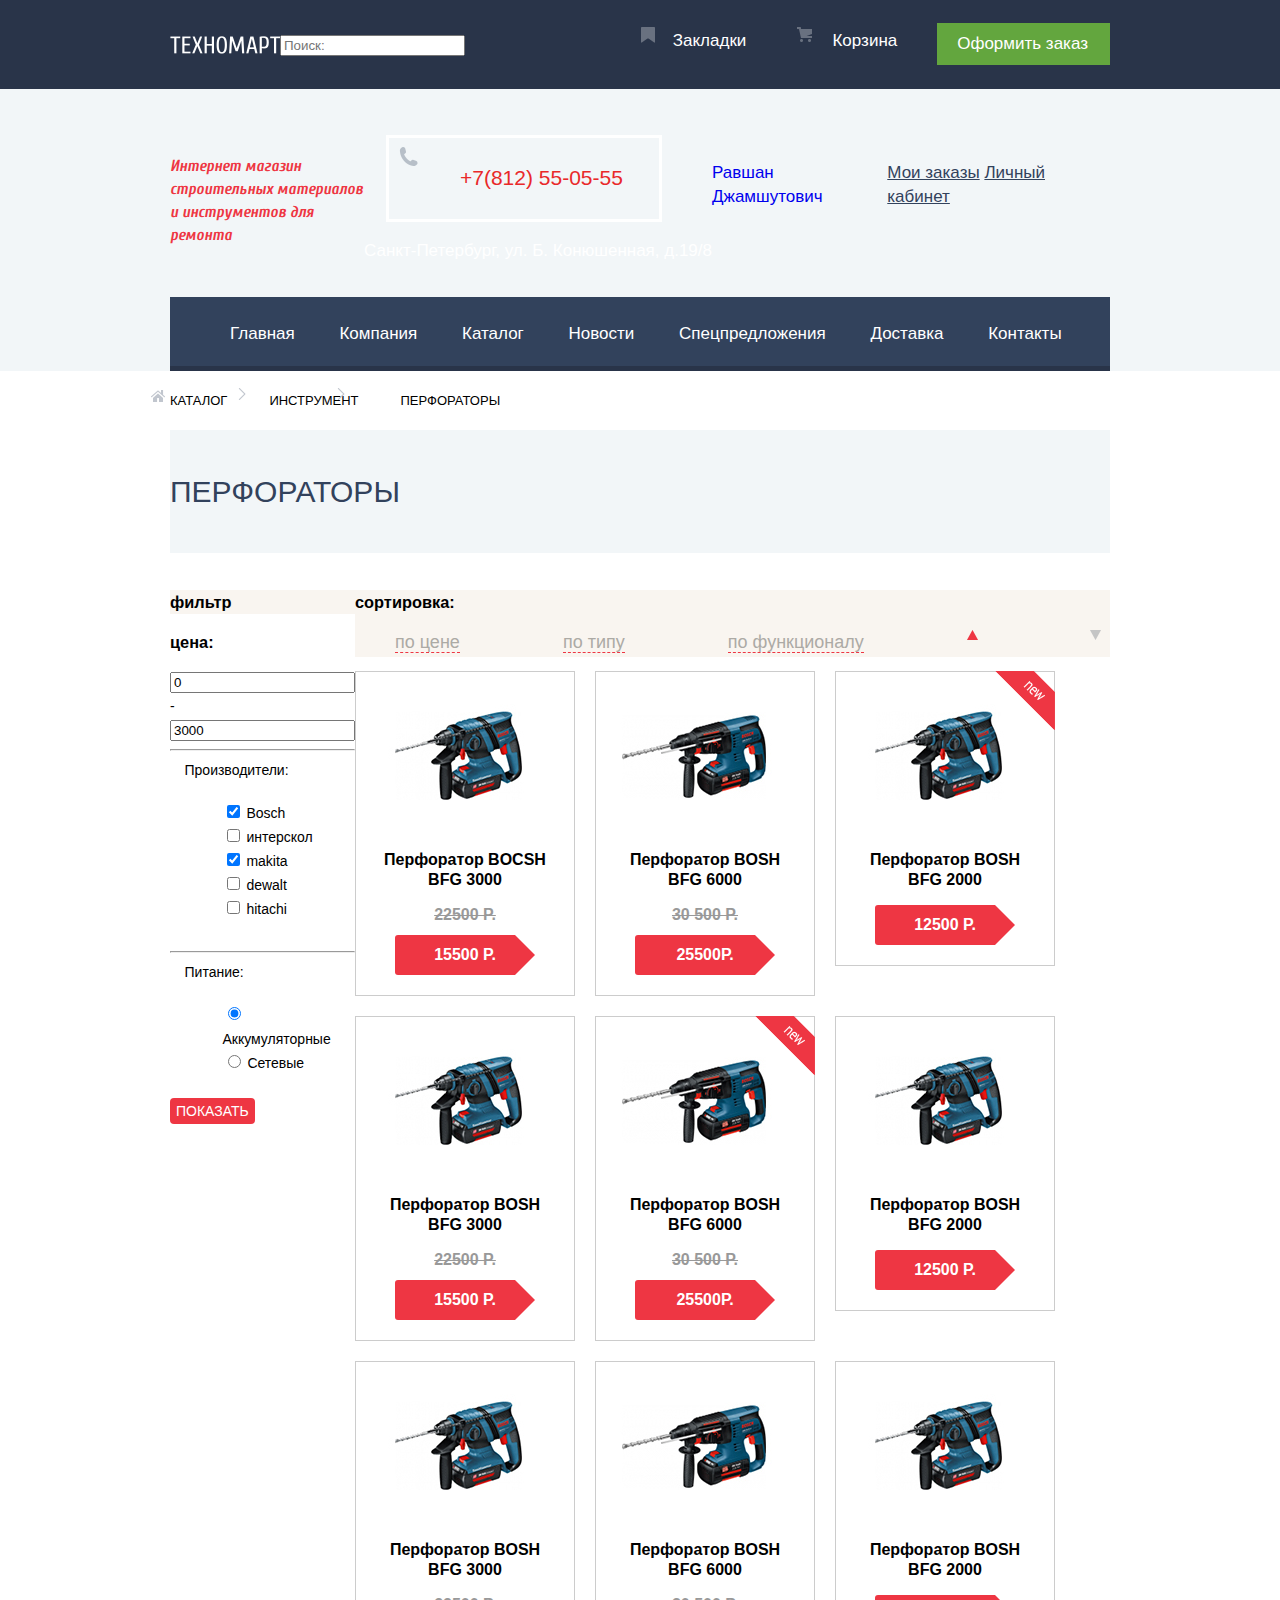
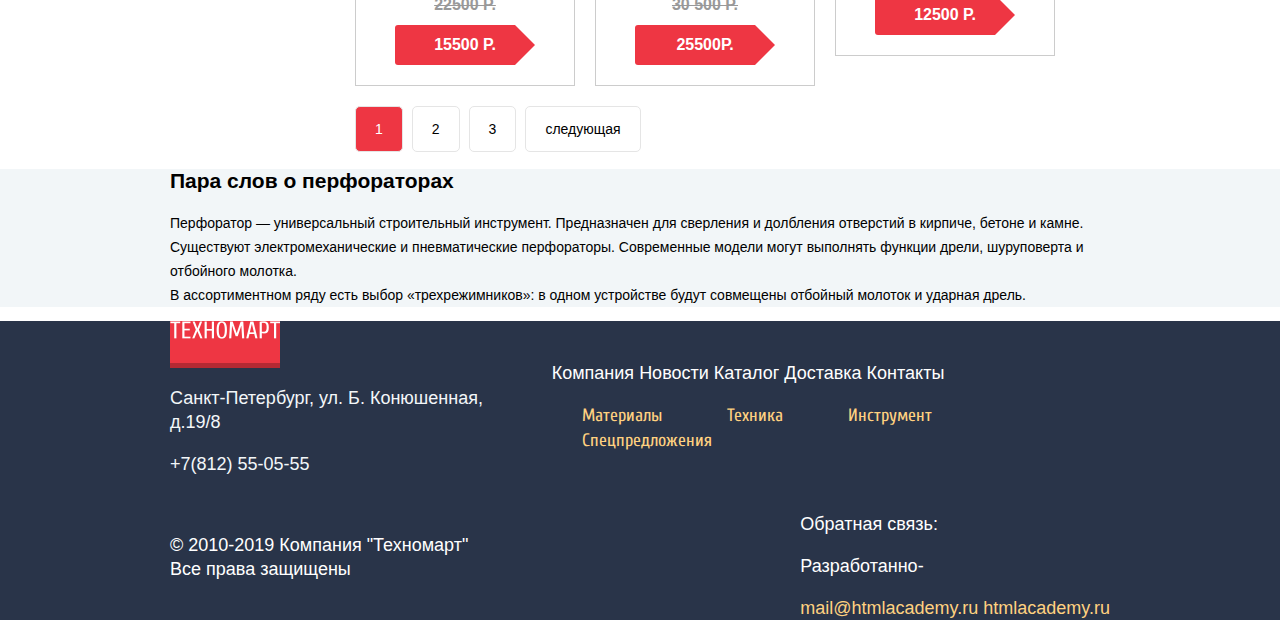
==== commit f89e7402: "lll" ====
--- a/catalog.html
+++ b/catalog.html
@@ -21,10 +21,10 @@
       </form>
       </div>
       <nav class="navigation ">
-        <ul class="navigation-list list-unstyled">
-        <li class="navigation-item"><a href="bookmarks.html" class="navigation-link">Закладки</a></li>
-        <li><a href="basket.html" class="navigation-link">Корзина</a></li>
-        <li><a href="order.html" class="navigation-link">Оформить заказ</a></li>
+        <ul class="navigation-list-up list-unstyled">
+          <li><a href="bookmarks.html" class="bookmarks">Закладки</a></li>
+          <li><a href="basket.html" class="basket">Корзина</a></li>
+          <li><a href="order.html" class="order">Оформить заказ</a></li>
         </ul>
       </nav>
       </div>
--- a/css/style.css
+++ b/css/style.css
@@ -39,7 +39,7 @@
 /*отмена маркеров*/
 .list-unstyled{
 list-style-type: none;
-padding-left: 0;
+
 }
 
 /*размер верхней навигации*/
@@ -74,12 +74,16 @@
   .navigation-list a{
   display: block;
   padding: 25px 20px;
-
-    vertical-align: middle;}
+  vertical-align: middle;}
 /*цвет ссылки*/
 .navigation-list a,
-.footer-navigation-list a {
+.footer-navigation-list a,
+.navigation-list-up a {
 color: #ffffff;
+}
+.navigation-list-up a{
+  display: block;
+
 }
 .navigation-list-buttom,
 .mail{
@@ -88,12 +92,71 @@
 
 /*наведение и фокусировка верхней навигации*/
 .navigation-list a:hover,
-.navigation-list a:focus {
+.navigation-list a:focus,
+.navigation-list-up a:hover,
+.navigation-list-up a:focus {
 background-color: #212a3a;
 }
 .navigation-list li{
   display: inline-block;
 }
+.navigation-list-up li{
+  display: inline-block;
+}
+
+.bookmarks {
+    position: relative;
+    width: 105px;
+    float: left;
+    padding: 12px 0 12px 45px;
+    font-size: 17px;
+
+  }
+  .bookmarks::before {
+    content: "";
+    position: absolute;
+    top: 10px;
+    left: 13px;
+    width: 20px;
+    height: 20px;
+    background: url(../img/icon-bookmark.png) no-repeat;
+  }
+
+  .basket {
+      position: relative;
+      float: left;
+      width: 100px;
+      padding: 12px 0 12px 50px;
+      font-size: 17px;
+}
+
+.basket::before {
+    content: "";
+    position: absolute;
+    top: 10px;
+    left: 15px;
+    width: 20px;
+    height: 20px;
+    background: url(../img/cart-icon.png) no-repeat;
+  }
+
+
+    .order {
+    float: left;
+    padding: 12px 22px 12px 20px;
+    font-size: 17px;
+    line-height: 18px;
+  }
+
+  .order {
+      float: left;
+      padding: 12px 22px 12px 20px;
+      font-size: 17px;
+      line-height: 18px;
+
+      text-decoration: none;
+
+      background: #63a63e;}
 
 /*наведение подчеркивание футер*/
 .mail a:hover,
@@ -149,6 +212,7 @@
 box-shadow: inset 0 -5px 0 #293449;
 background-color: #32425c;
 }
+
 /*фон производители и товары*/
 .popular-goods,
 .popular-firms{
@@ -157,7 +221,7 @@
 }
 
 .button{
-display inline block;
+
 font: inherit;
 text-align: center;
 color: #ffffff;
@@ -183,90 +247,90 @@
 
 /*область для телефон*/
 .contacts-company{
+position: relative;
+margin: 46px 50px 4px 22px;
+border: 3px solid #ffffff;
 width: 270px;
-height: 45px;
-border: 3px solid #ffffff;
-
-}
-
-.contacts-company::before{
-  content: "";
-    position: absolute;
-    top: 9px;
-    left: 10px;
-    width: 20px;
-    height: 20px;
-    background: url(../img/icon-phone.png) no-repeat;
-
-}
-
-
+font-size: 21px;
+line-height: 18px;
+}
 
 /*телефон компании*/
 .contacts-company p{
   padding: 10px 10px 11px 71px;
   color: #e9292a;
 }
-
+.contacts-company::before{
+content: "";
+position: absolute;
+top: 9px;
+left: 10px;
+width: 20px;
+height: 20px;
+background: url(../img/icon-phone.png) no-repeat;
+
+}
+
+}
 /*адрес компании*/
 .contacts-address p{
-width: 250px;
-height: 13px;
+margin-left: 31px;
+font-size: 14px;
+line-height: 24px;
 color: #32425c;
-font-family: Cuprum;
-font-size: 14px;
-font-weight: 400;
-line-height: 24px;
-}
+}
+
 /*ввод и регистрация и блок пользователя*/
-.user-link{
-font: inherit;
+.login{
+  position: relative;
 font-size: 21px;
+margin: 47px 10px 0 21px;
+padding: 12px 26px 14px 46px;
 background-color: #ffffff;
 border: 2px solid #ffffff;
 color:#000000;
 }
 
-/*.user-block::before{
-  content: "";
+.registration {
+  font-size: 21px;
+  float: right;
+  padding: 12px 25px 14px 23px;
+  margin-top: 47px;
+  font-size: 21px;
+  background-color: #ffffff;
+  border: 2px solid #ffffff;
+  color:#000000;
+  }
+
+  .login::before {
+    content: "";
     position: absolute;
     top: 10px;
-    left: 11px;
+    left: 14px;
     width: 20px;
     height: 20px;
-    background: url(../img/icon-user.png) no-repeat;
-
-}*/
-
-
-.user-list .user-link{
-  position: relative;
-  padding-left: 50px;
-}
-.user-link::before{
-  content: "";
-  position: absolute;
-  top: 5px;
-  left: 14px;
-  width: 16px;
-  height: 18px;
-  background-image: url("../img/icon-login.svg");
-  background-repeat: no-repeat;
-  background-position: 0 0;
-}
-
-/* ввод и реистрация не сработало*/
+    background: url("../img/icon-login.png") no-repeat;
+
+}
+.user-list li{
+  display: inline-block;
+}
+
+/* ввод и реистрация */
 .user-list a:hover,
 .user-list a:focus,
 .user-list a:active {
 color: red;
 }
-.user-list li{
-display:inline-block;
-}
+
+
 .about-company-inner{
   display: flex;
   justify-content: space-between;
+}
+.about-company{
+margin-bottom: 87px;
+
 }
 
 /*ссылки на гл стр предложения*/
@@ -287,11 +351,11 @@
 }
 
 
-.popular-goods .button,
+/*.popular-goods .button,
 .popular-firms .button{
 background-color: #ee3643;
 border-radius: 4px;
-}
+}*/
 .list-sorting{
   display: flex;
   justify-content: space-between;
@@ -711,6 +775,13 @@
 .modal-add-product{
   display: none;
 }
+.map {
+    display: block;
+    width: 300px;
+    height: 158px;
+    margin-bottom: 37px;
+  }
+
 /*фон модального окна*/
 .modal-content-user-letter{
   display: none;
@@ -761,17 +832,25 @@
 .header{
   margin-bottom: 18px;
 }
+.header-contacts{
+min-height: 278px;
+color: #000;
+}
+
 .container {
-    width: 940px;
-    padding: 0 15px;
-    margin: 0 auto;
+width: 940px;
+margin: 0 auto;
+min-height: 42px;
 }
 .header-inner{
   display: flex;
   justify-content: space-between;
   align-items: center;
 }
-
+.header-inner{
+  width: 940px;
+  margin: 0 auto;
+}
 .header-action{
   min-height: 42px;
 }
@@ -780,3 +859,43 @@
   margin-right: auto;
 
 }
+
+.list-info {
+  position: relative;
+  margin: 11px 0 34px 36px;
+  font-size: 18px;
+  line-height: 40px;
+
+}
+
+.list-info li::before{
+content: '';
+position: relative;
+left: -36px;
+top: 19px;
+display: block;
+width: 25px;
+height: 2px;
+background: #fb565a;
+}
+.info h2,
+.contacts h2 {
+    margin-bottom: 29px;
+    text-transform: uppercase;
+    font-size: 30px;}
+.info p,
+.contacts p {
+    font-size: 13px;
+      }
+.info .button {
+  padding: 12px 40px 10px;
+  font-size: 14px;
+  line-height: 18px;
+  text-align: center;
+}
+
+.contacts .button {
+    padding: 13px 58px 8px 64px;
+    font-size: 14px;
+    text-align: center;
+  }
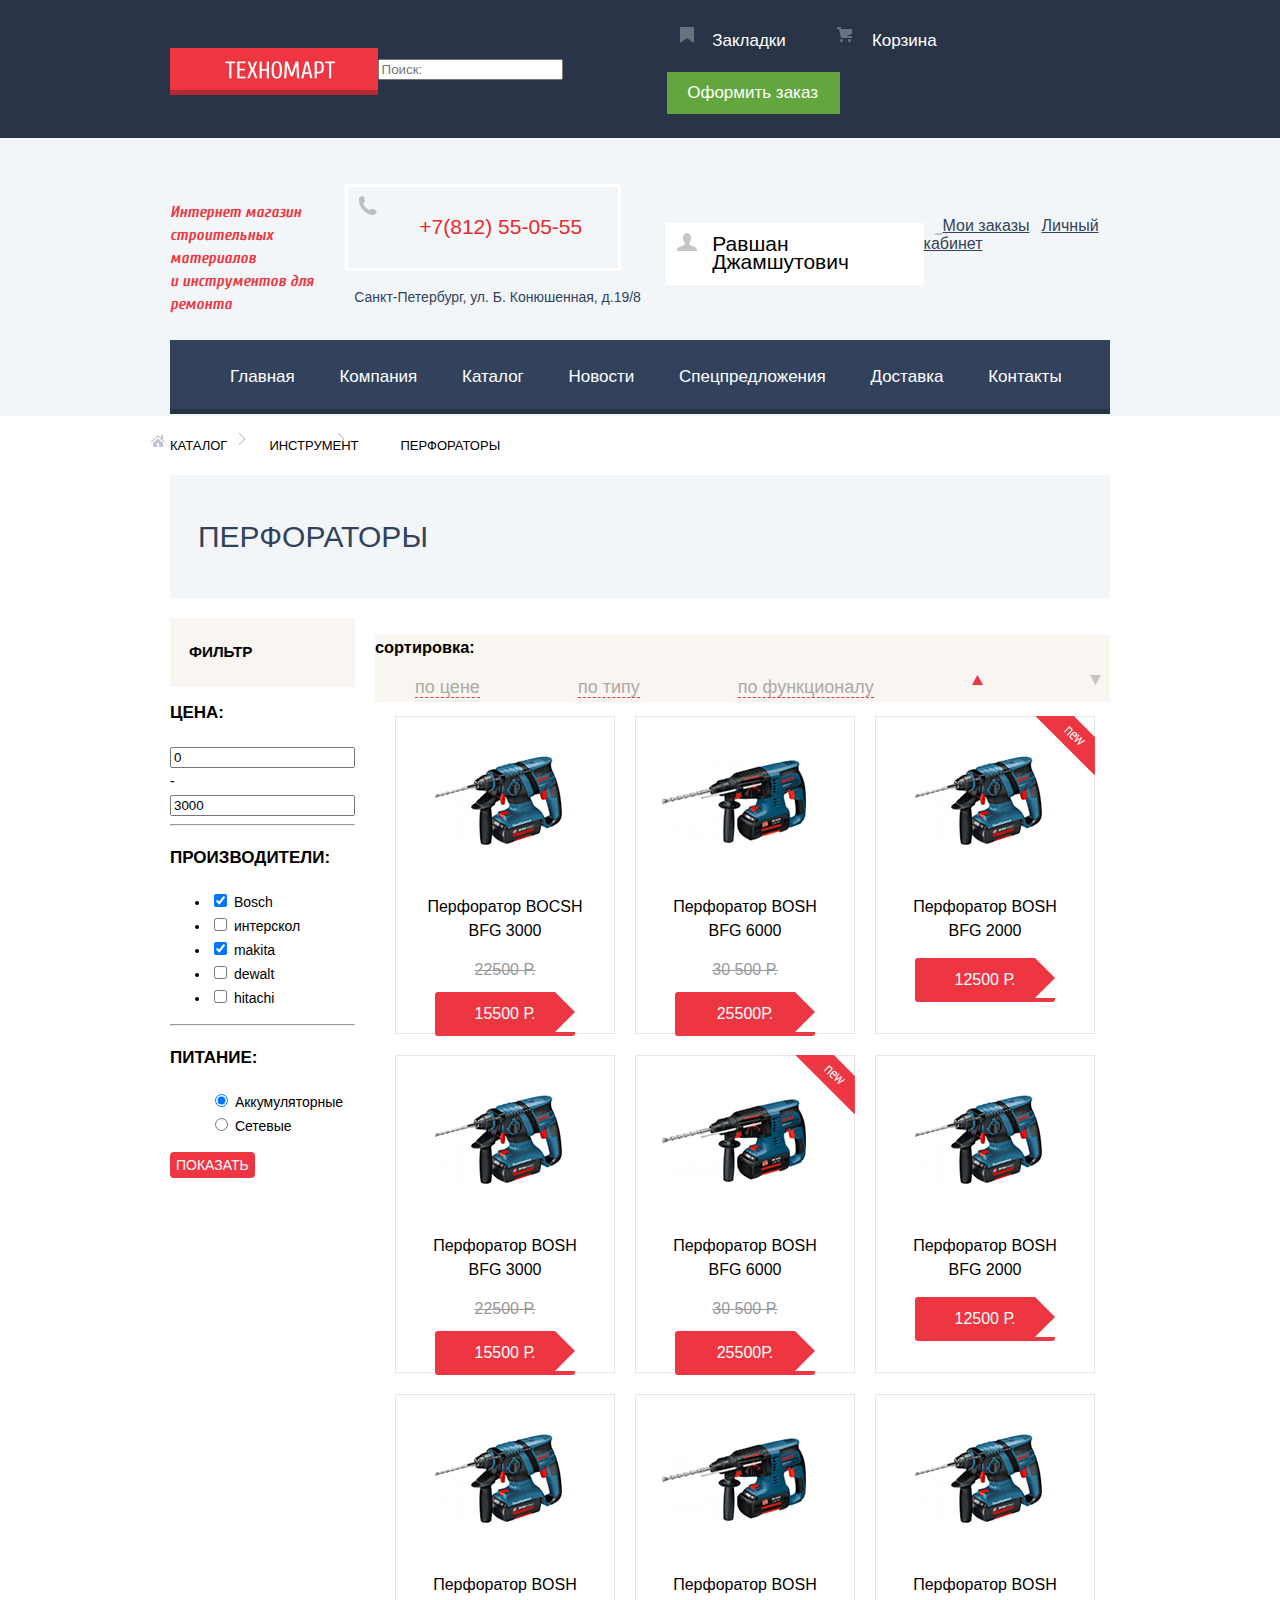
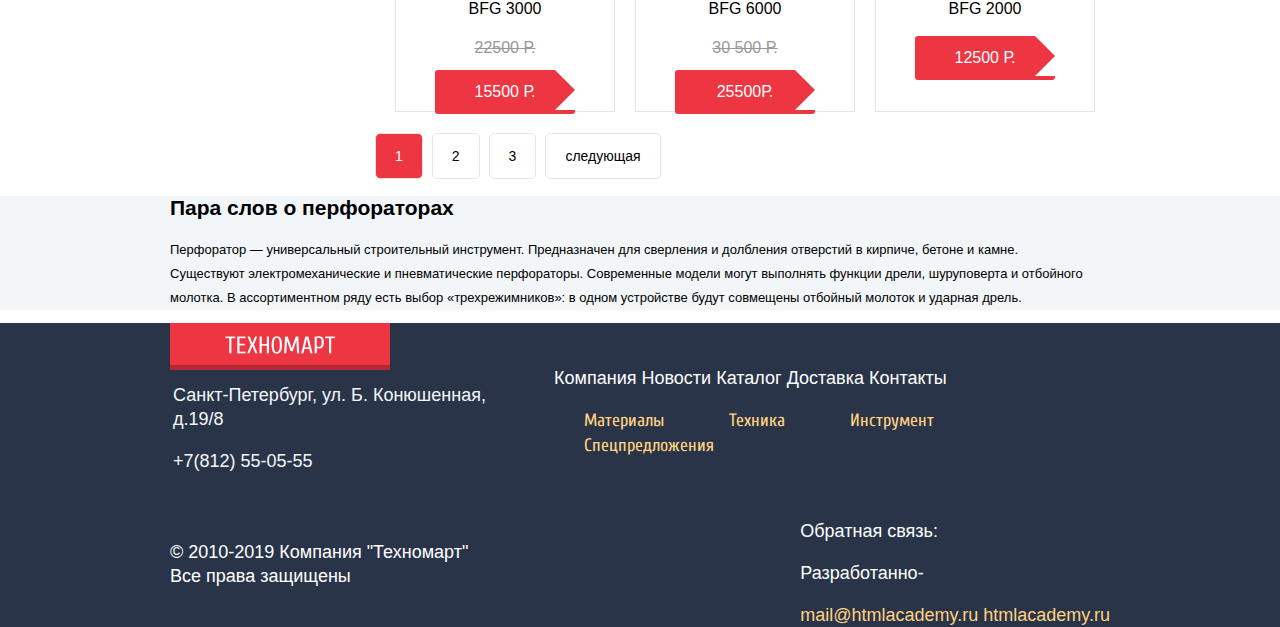
==== commit 295c5adb: "1" ====
--- a/catalog.html
+++ b/catalog.html
@@ -11,8 +11,8 @@
     <header class="header">
     <div class="header-action">
      <div class="container">
-       <div class="header-inner"
-      <a class="logo"><img src="img/logo.png" alt="техномарт магазин"></a>
+       <div class="header-inner">
+      <a href="index.thml" class="logo"><img src="img/logo.png" alt="техномарт магазин"></a>
 
       <div class="search">
       <form action="#" method="get" >
@@ -114,14 +114,11 @@
         </div>
         </div>
 
-
-      <section class="filters">
+      <hr class="line">
+      <div class="by-firm">
         <h2 class="visually-hidden">Фильтр фирм</h2>
-        <form class="filter-choice" metod="det" action="https//echo.htmlacademy.ru">
-         <hr class="line">
-        <fieldset>
-            <legend>Производители:</legend>
-            <ul class="list-firm list-unstyled ">
+        <h3>Производители:</h3>
+        <ul class="list-firm ">
               <li>
               <input type="checkbox" name="bosch" id="filter-bosch" checked>
               <label for="filter-bosch">Bosch</label>
@@ -143,10 +140,11 @@
               <label for="filter-hitachi">hitachi</label>
               </li>
             </ul>
-          </fieldset>
+          </div>
+
           <hr class="line">
-          <fieldset>
-           <legend>Питание:</legend>
+          <div class="parameter">
+           <h3>Питание:</h3>
             <ul class="parameter list-unstyled">
               <li><input type="radio" name="parameter" value="Akkumulyator" id="filter-Akkumulyator" checked>
               <label for="filter-Akkumulyator">Аккумуляторные</label>
@@ -155,14 +153,14 @@
               <label for="filter-network">Сетевые</label>
               </li>
             </ul>
-          </fieldset>
+          </div>
 
 
         <button type="submit" class="filter-button button">
              Показать
         </button>
         </form>
-      </section>
+
       </section>
 
         <div class="catalog-perforators">
@@ -307,7 +305,7 @@
         бетоне и камне.<br>
         Существуют электромеханические и пневматические перфораторы.
         Современные модели могут выполнять функции дрели, шуруповерта и
-        отбойного молотка.<br> В ассортиментном ряду есть выбор «трехрежимников»:
+        отбойного молотка. В ассортиментном ряду есть выбор «трехрежимников»:
         в одном устройстве будут совмещены отбойный молоток и ударная дрель.
       </p>
           </div>
--- a/css/style.css
+++ b/css/style.css
@@ -10,6 +10,7 @@
   color:#000000 ;
   background-color: #ffffff;
 }
+
 .visually-hidden{
   position: absolute;
   width: 1px;
@@ -20,17 +21,33 @@
   clip: rect(0 0 0 0);
   overflow: hidden;
 }
+
 /*отмена почеркивания у ссылок*/
 a {
-text-decoration: none;
-}
+  text-decoration: none;
+}
+
 /*эффекты логотипа*/
 .logo{
-display: inline-block;
-box-shadow: inset 0 -5px 0 rgba(0, 0, 0, 0.24);
-height: 47px;
-background-color: #ee3643;
-}
+  display: inline-block;
+  width: 165px;
+
+  padding: 11px 0 7px 55px;
+  font-size: 24px;
+  line-height: 24px;
+  font-weight: 400;
+
+  text-transform: uppercase;
+  text-decoration: none;
+  text-align: left;
+
+  background-color: #ee3643;
+  box-shadow: 0 5px 0 0 #b52933;
+
+}
+
+
+
 /*цвет наведения у логотипа*/
 .logo:hover{
   background-color: #ba2732;
@@ -38,20 +55,19 @@
 
 /*отмена маркеров*/
 .list-unstyled{
-list-style-type: none;
-
+  list-style-type: none;
 }
 
 /*размер верхней навигации*/
 .header-action{
-font-size: 17px;
+  font-size: 17px;
 }
 
 /*размер шрифта футера цвет текста */
 .footer{
-font-size: 18px;
-color: #f3f7f9;
-background-color: #293449;
+  font-size: 18px;
+  color: #f3f7f9;
+  background-color: #293449;
 }
 
 .footer-inner {
@@ -59,35 +75,40 @@
   justify-content: space-between;
   align-items: center;
 }
+
 .contact-inner{
   display: flex;
   justify-content: space-between;
   align-items: center;
-  }
-
-.footer-navigation-list li{
+}
+
+.footer-navigation-list li,
+.menu-buttom li{
   display: inline-block;
-  }
-.navigation-list-buttom li{
-  display: inline-block;
-  }
-  .navigation-list a{
+}
+.navigation-list-buttom ul{
+  padding: 8px 0;
+  text-align: right;
+}
+.navigation-list a{
   display: block;
   padding: 25px 20px;
-  vertical-align: middle;}
+  vertical-align: middle;
+}
 /*цвет ссылки*/
 .navigation-list a,
 .footer-navigation-list a,
 .navigation-list-up a {
-color: #ffffff;
-}
+  color: #ffffff;
+}
+
 .navigation-list-up a{
   display: block;
-
-}
+}
+
 .navigation-list-buttom,
 .mail{
-color: #ffd180;
+  color: #ffd180;
 }
 
 /*наведение и фокусировка верхней навигации*/
@@ -95,68 +116,137 @@
 .navigation-list a:focus,
 .navigation-list-up a:hover,
 .navigation-list-up a:focus {
-background-color: #212a3a;
-}
+  background-color: #212a3a;
+}
+
 .navigation-list li{
   display: inline-block;
 }
+
+
+
 .navigation-list-up li{
   display: inline-block;
 }
 
 .bookmarks {
+  position: relative;
+  width: 105px;
+  float: left;
+  padding: 12px 0 12px 45px;
+  font-size: 17px;
+}
+
+.bookmarks::before {
+  content: "";
+  position: absolute;
+  top: 10px;
+  left: 13px;
+  width: 20px;
+  height: 20px;
+  background: url(../img/icon-bookmark.png) no-repeat;
+}
+
+.basket {
+  position: relative;
+  float: left;
+  width: 100px;
+  padding: 12px 0 12px 50px;
+  font-size: 17px;
+}
+
+.basket::before {
+  content: "";
+  position: absolute;
+  top: 10px;
+  left: 15px;
+  width: 20px;
+  height: 20px;
+  background: url(../img/cart-icon.png) no-repeat;
+}
+
+.order {
+  float: left;
+  padding: 12px 22px 12px 20px;
+  font-size: 17px;
+  line-height: 18px;
+}
+
+.order {
+  float: left;
+  padding: 12px 22px 12px 20px;
+  font-size: 17px;
+  line-height: 18px;
+
+  text-decoration: none;
+
+  background: #63a63e;
+}
+
+.user-block{
+  float:left;
+}
+.user-link{
     position: relative;
-    width: 105px;
     float: left;
-    padding: 12px 0 12px 45px;
-    font-size: 17px;
-
-  }
-  .bookmarks::before {
-    content: "";
-    position: absolute;
-    top: 10px;
-    left: 13px;
-    width: 20px;
-    height: 20px;
-    background: url(../img/icon-bookmark.png) no-repeat;
-  }
-
-  .basket {
-      position: relative;
-      float: left;
-      width: 100px;
-      padding: 12px 0 12px 50px;
-      font-size: 17px;
-}
-
-.basket::before {
-    content: "";
-    position: absolute;
-    top: 10px;
-    left: 15px;
-    width: 20px;
-    height: 20px;
-    background: url(../img/cart-icon.png) no-repeat;
-  }
-
-
-    .order {
-    float: left;
-    padding: 12px 22px 12px 20px;
-    font-size: 17px;
+    padding: 12px 65px 14px 46px;
+    margin: 47px 0 0 3px;
+    font-weight: 400;
+
+    font-size: 21px;
     line-height: 18px;
-  }
-
-  .order {
-      float: left;
-      padding: 12px 22px 12px 20px;
-      font-size: 17px;
-      line-height: 18px;
-
-      text-decoration: none;
-
-      background: #63a63e;}
+
+    text-decoration: none;
+    color: #000000;
+    background-color: #ffffff;
+}
+.user-link::before{
+  content: "";
+  position: absolute;
+  top: 10px;
+  left: 11px;
+  width: 20px;
+  height: 20px;
+  background: url(../img/icon-user.png) no-repeat;
+}
+
+.user-link::after{
+  content: "";
+  position: absolute;
+  top: 10px;
+  left: 268px;
+  width: 20px;
+  height: 20px;
+  background: url(../img/icon-logout.png) no-repeat;
+}
+
+.information{
+  float: left;
+  margin-top: 8px;
+  font-size: 0;
+  line-height: 0;
+}
+.my-order{
+    display: inline-block;
+    padding-left: 19px;
+    font-size: 16px;
+    line-height: 18px;
+    font-weight: 400;
+
+    color: #32425c;
+    background: #f2f6f8;
+}
+.point{
+
+}
+.cabinet{
+position: relative;
+padding-left: 12px;
+font-size: 16px;
+line-height: 18px;
+background: #f2f6f8;
+color: #32425c;
+}
 
 /*наведение подчеркивание футер*/
 .mail a:hover,
@@ -165,20 +255,19 @@
 .navigation-list-buttom a:focus,
 .footer-navigation-list a:hover,
 .footer-navigation-list a:focus {
-text-decoration: underline;
-}
-
+  text-decoration: underline;
+}
 
 /* текст заглавный*/
 .header-contacts h1{
-width: 196px;
-height: 60px;
-color: #ee3643;
-font-weigh: 100;
-font-family: Cuprum;
-font-size: 16px;
-font-style: italic;
-line-height: 23px;
+  width: 196px;
+  height: 60px;
+  color: #ee3643;
+  font-weigh: 100;
+  font-family: Cuprum;
+  font-size: 16px;
+  font-style: italic;
+  line-height: 23px;
 }
 
 /*фон вверху адрес и тел и стр каталога*/
@@ -186,54 +275,111 @@
 .name-product,
 .about-product,
 .service {
-background-color: #f2f6f8;
+  background-color: #f2f6f8;
+}
+.about-product p{
+  font-size: 13px;
 }
 /*подчеркивание блок пользователя*/
 .my-order,
 .cabinet{
-text-decoration: underline;
-color: #32425c
-}
+  text-decoration: underline;
+  color: #32425c
+}
+
 .point{
-width: 4px;
-height: 5px;
-background-color: #32425c;
-border-radius: 50px;
+  width: 4px;
+  height: 5px;
+  background: url(../img/shape.png) no-repeat;
+}
+
+.service h3{
+  padding: 68px 0 29px;
+  text-transform: uppercase;
+  color: #000000;
+  background: #f2f6f8;
+  font-size: 30px;
+  }
+.service>p {
+  padding-bottom: 64px;
+  font-size: 13px;
+}
+.service-all h3{
+  padding: 9px 0 31px 79px;
+  text-transform: uppercase;
+  color: #32425c;
+  font-size: 30px;
+}
+.service-all p{
+  width: 290px;
+  padding-left: 80px;
+  font-size: 13px;
 }
 
 /*фон темный для верхней навигации и низа футера*/
 .footer-contact,
 .header-action{
-background-color: #293449;
-}
+  background-color: #293449;
+}
+
 /*фон главная и футер верх и тень*/
 .navigation-menu,
 .footer-menu{
-box-shadow: inset 0 -5px 0 #293449;
-background-color: #32425c;
+  box-shadow: inset 0 -5px 0 #293449;
+  background-color: #32425c;
 }
 
 /*фон производители и товары*/
 .popular-goods,
 .popular-firms{
-
-background-color: #f9f5f0;
-}
-
+  background-color: #f9f5f0;
+  margin-bottom: 20px;
+}
+.popular-goods h1,
+.popular-firms h1{
+  float: left;
+  margin: 30px 0 29px 28px;
+  font-weight: 400;
+  font-style: normal;
+  font-size: 30px;
+  line-height: 30px;
+  text-transform: uppercase;
+}
+
+.popular-goods .button,
+.popular-firms .button {
+    float: right;
+    padding: 11px 55px 9px;
+    margin: 25px 24px 0 0;
+    font-size: 14px;
+    line-height: 18px;
+    text-align: center;
+    text-decoration: none;
+    background-color: #ee3643;
+    color: #ffffff;
+    border-radius: 4px;
+  }
+
+  .clearfix:after {
+      content: '';
+      clear: both;
+      display: table;
+  }
 .button{
-
-font: inherit;
-text-align: center;
-color: #ffffff;
-vertical-align: middle;
-text-transform: uppercase;
-background-color: #ee3643;
-border: none;
-border-radius: 4px;
-}
+  font: inherit;
+  text-align: center;
+  color: #ffffff;
+  vertical-align: middle;
+  text-transform: uppercase;
+  background-color: #ee3643;
+  border: none;
+  border-radius: 4px;
+}
+
 .button a{
-display: inline block;
-}
+  display: inline block;
+}
+
 /* наведение и фокус кнопок*/
 .button:hover,
 .button:focus,
@@ -241,18 +387,17 @@
 .btn:hover,
 .btn:focus,
 .btn:active {
-background-color: #ba2732;
-}
-
+  background-color: #ba2732;
+}
 
 /*область для телефон*/
 .contacts-company{
-position: relative;
-margin: 46px 50px 4px 22px;
-border: 3px solid #ffffff;
-width: 270px;
-font-size: 21px;
-line-height: 18px;
+  position: relative;
+  margin: 46px 50px 4px 22px;
+  border: 3px solid #ffffff;
+  width: 270px;
+  font-size: 21px;
+  line-height: 18px;
 }
 
 /*телефон компании*/
@@ -260,35 +405,34 @@
   padding: 10px 10px 11px 71px;
   color: #e9292a;
 }
+
 .contacts-company::before{
-content: "";
-position: absolute;
-top: 9px;
-left: 10px;
-width: 20px;
-height: 20px;
-background: url(../img/icon-phone.png) no-repeat;
-
-}
-
-}
+  content: "";
+  position: absolute;
+  top: 9px;
+  left: 10px;
+  width: 20px;
+  height: 20px;
+  background: url(../img/icon-phone.png) no-repeat;
+}
+
 /*адрес компании*/
 .contacts-address p{
-margin-left: 31px;
-font-size: 14px;
-line-height: 24px;
-color: #32425c;
+  margin-left: 31px;
+  font-size: 14px;
+  line-height: 24px;
+  color: #32425c;
 }
 
 /*ввод и регистрация и блок пользователя*/
 .login{
   position: relative;
-font-size: 21px;
-margin: 47px 10px 0 21px;
-padding: 12px 26px 14px 46px;
-background-color: #ffffff;
-border: 2px solid #ffffff;
-color:#000000;
+  font-size: 21px;
+  margin: 47px 10px 0 21px;
+  padding: 12px 26px 14px 46px;
+  background-color: #ffffff;
+  border: 2px solid #ffffff;
+  color:#000000;
 }
 
 .registration {
@@ -300,18 +444,18 @@
   background-color: #ffffff;
   border: 2px solid #ffffff;
   color:#000000;
-  }
-
-  .login::before {
-    content: "";
-    position: absolute;
-    top: 10px;
-    left: 14px;
-    width: 20px;
-    height: 20px;
-    background: url("../img/icon-login.png") no-repeat;
-
-}
+}
+
+.login::before {
+  content: "";
+  position: absolute;
+  top: 10px;
+  left: 14px;
+  width: 20px;
+  height: 20px;
+  background: url("../img/icon-login.png") no-repeat;
+}
+
 .user-list li{
   display: inline-block;
 }
@@ -320,24 +464,35 @@
 .user-list a:hover,
 .user-list a:focus,
 .user-list a:active {
-color: red;
-}
-
+  color: red;
+}
 
 .about-company-inner{
   display: flex;
   justify-content: space-between;
 }
+
 .about-company{
-margin-bottom: 87px;
-
-}
+  margin-bottom: 87px;
+}
+
 
 /*ссылки на гл стр предложения*/
 .button-offers{
-color: #ffffff;
-}
-
+  display: inline-block;
+  width: 135px;
+  padding: 10px 0;
+  margin: 12px 0 0 24px;
+  font-weight: 400;
+  font-size: 14px;
+  line-height: 18px;
+  text-decoration: none;
+  text-transform: uppercase;
+  text-align: center;
+  border-radius: 3px;
+  background: rgba(0,0,0,.1);
+  color: #ffffff;
+}
 
 /*блоки предложений*/
 .offering{
@@ -347,10 +502,111 @@
   height: 123px;
   margin: 0 0 20px 20px;
   vertical-align: middle;
-  background-color: #f6b22d;
-}
-
-
+  background-color: #ffbf47;
+}
+
+.offering:nth-child(2) {
+  background: #3bbce3;
+}
+
+.offering:nth-child(3) {
+  background: #dc91d8;
+}
+
+
+.slaide {
+ background-image: url(../img/slaide-1.jpg);
+ background-repeat: no-repeat;
+}
+
+.slider {
+  position: relative;
+  display: inline-block;
+  float: left;
+  width: 620px;
+  height: 266px;
+  margin: 0 auto;
+}
+
+.angle-controls {
+  position: absolute;
+  z-index: 60;
+  bottom: 14%;
+  left: 45%;
+  width: 60px;
+  height: 10px;
+  text-align: center;
+}
+
+
+.slaide .button {
+  display: block;
+  width: 195px;
+  padding: 10px 0;
+  margin-top: 122px;
+  font-weight: 400;
+  font-size: 14px;
+  line-height: 18px;
+  text-decoration: none;
+  text-align: center;
+  }
+
+  .slaide-title {
+    margin-bottom: 4px;
+    font-size: 36px;
+    line-height: 30px;
+    font-weight: 700;
+    color: #ffffff;
+  }
+  .slaide-text {
+    margin-left: 24px;
+    padding-top: 26px;
+    font-size: 18px;
+    line-height: 24px;
+    font-weight: 400;
+    color:#ffffff;
+  }
+
+
+.offering:nth-child(5) {
+  background: #8ed78f;
+}
+
+.new:before {
+    content: '';
+    position: absolute;ffbf47
+    top: 0;
+    right: 0;
+    z-index: 10;
+    width: 60px;
+    height: 60px;
+    background: url(../img/new-flag.png) no-repeat 0 0;
+}
+
+.offering h2{
+  background: 0 0;
+  display: block;
+  margin: 21px 0 0 23px;
+  font-weight: 700;
+  font-size: 24px;
+  line-height: 30px;
+ color: #ffffff;
+}
+
+.offers-img{
+  position: absolute;
+  width: 123px;
+  height: 123px;
+  right: 0;
+  top: 0;
+}
+
+.offers-img img{
+  position: absolute;
+  left: 44%;
+  top: 50%;
+  transform: translate(-50%,-50%);
+}
 /*.popular-goods .button,
 .popular-firms .button{
 background-color: #ee3643;
@@ -360,36 +616,37 @@
   display: flex;
   justify-content: space-between;
 }
+
 .list-sorting a{
-text-decoration: none;
-font-size: 18px;
-color: #acaaa5;
-border-bottom: 1px dashed #ee3643;
-}
+  text-decoration: none;
+  font-size: 18px;
+  color: #acaaa5;
+  border-bottom: 1px dashed #ee3643;
+}
+
 .list-sorting .sorting-up-active{
   border: none;
-
-}
+}
+
 .list-sorting .sorting-up{
   display: inline-block;
   width: 20px;
   height: 20px;
   background: url(../img/icon-up-dir.png) no-repeat;
-
-}
+}
+
 .list-sorting .sorting-down{
-display: inline-block;
-width: 20px;
-height: 20px;
-border: none;
-background: url(../img/icon-down-dir.png) no-repeat;
-}
+  display: inline-block;
+  width: 20px;
+  height: 20px;
+  border: none;
+  background: url(../img/icon-down-dir.png) no-repeat;
+}
+
 .all-perforatrs{
   display: flex;
   flex-wrap: wrap;
 }
-
-
 
 .popular-catalog{
   display: flex;
@@ -397,23 +654,37 @@
   align-items: center;
 }
 .banner-firms {
-    display: flex;
-    flex-wrap: wrap;
-}
+  font-size: 0;
+  line-height: 0;
+}
+
+.banner-firms {
+  display: flex;
+  flex-wrap: wrap;
+}
+
+
 
 .banner-firms a{
   display: inline-block;
   width: 218px;
   height: 143px;
-  flex-basis:25%;
-}
+  margin: 0 20px 20px 0;
+  vertical-align: middle;
+  border: 1px solid #e5e5e5;
+
+}
+.banner-firms a:nth-child(4n) {
+    margin-right: 0;
+}
+
+
 .banner-firms a img {
-
+   position: relative;
   left: 50%;
   top: 50%;
-  }
-
-
+  transform: translateX(-50%) translateY(-50%);
+}
 
 .breadcrumbs{
   display: flex;
@@ -425,17 +696,12 @@
   font-size: 13px;
   list-style: none;
   text-transform: uppercase;
-
-
 }
 
 .breadcrumbs li{
   position: relative;
-
   margin-right: 42px;
-
-}
-
+}
 
 .breadcrumbs li:last-child {
   margin-right: 0;
@@ -443,11 +709,11 @@
 
 .marker1::before{
   content: "";
-    position: absolute;
-    top: 1px;
-    left: -19px;
-    width: 16px;
-    height: 20px;
+  position: absolute;
+  top: 1px;
+  left: -19px;
+  width: 16px;
+  height: 20px;
   background-image: url("../img/icon-home.png");
   background-repeat: no-repeat;
   background-position: 0px 0px;
@@ -456,45 +722,74 @@
 .marker2::after,
 .marker1::after{
   content: "";
-    position: absolute;
-    top: -1px;
-    left: 68px;
-    width: 14px;
-    height: 20px;
+  position: absolute;
+  top: -1px;
+  left: 68px;
+  width: 14px;
+  height: 20px;
   background-image: url("../img/icon-right-small.png");
   background-repeat: no-repeat;
   background-position: 0px 0px;
 }
 
 .breadcrumbs a{
+  font-size: 13px;
+  color: #000000;
+}
+.by-firm h3,
+.parameter h3{
+  font-weight: 700;
+
+  font-size: 17px;
+  line-height: 30px;
+
+  text-transform: uppercase;
+}
+
+.filter{
+padding: 10px 0 10px 19px;
+font-weight: 400;
 font-size: 13px;
-color: #000000;
-
-}
-
+line-height: 18px;
+text-transform: uppercase;
+}
+
+.price h3{
+  margin-top: 11px;
+ font-weight: 700;
+ font-size: 17px;
+ line-height: 30px;
+ text-transform: uppercase;
+}
 .filter fieldset {
   padding: 0;
   margin: 0;
   margin-bottom: 30px;
-
   border: none;
 }
+
 .filter-selection{
-  width: 220px;
-}
+   width: 220px;
+   float: left;
+   margin-right: 20px;
+}
+
 .sorting,
 .filter {
-background: #f9f5f0;
-}
+  background: #f9f5f0;
+}
+
 
 .filter-choice fieldset{
-border: none;
-}
+  border: none;
+}
+
 /*параметры для названия форм*/
 .filter legend {
   font-size: 17px;
   line-height: 30px;
 }
+
 /* сброс стиляи высота строки*/
 .filter ul {
   list-style: none;
@@ -508,63 +803,54 @@
 
 .filter-input:disabled + label {
   color: #c5c5c5;
-
   opacity: 0.5;
 }
 
 .perforator{
-list-style: none;
-}
+  list-style: none;
+}
+
 .perforator-image{
   position: relative;
-    display: inline-block;
-    width: 218px;
-    margin-right: 20px;
-    margin-bottom: 20px;
-
-    line-height: 20px;
-    font-weight: bold;
-    text-align: center;
-
-    border: 1px solid #ccc;
-}
+  display: inline-block;
+  margin-bottom: 21px;
+  margin-left: 20px;
+  width: 218px;
+  height: 316px;
+  font-size: 16px;
+  text-align: center;
+  vertical-align: middle;
+  border: 1px solid #e5e5e5;
+}
+
 .perforator-image:nth-child(3n) {
   margin-right: 0;
 }
 
-.perforator-image {
-  font-size: 0;
-}
-
-.perforator-image {
-  font-size: 16px;
-}
 
 
 .perforator-image .flag{
   position: absolute;
   top: -1px;
   right: -1px;
-
   width: 60px;
   height: 60px;
-
   text-indent: -1000px;
   overflow: hidden;
   z-index: 20;
 }
+
 .perforator-image .flag-new{
   background: url("../img/new-flag.png") no-repeat 0 0;
 }
+
 .perforator-image .actions {
   position: absolute;
   top: 0;
   left: 0;
-
   width: 218px;
   height: 88px;
   padding: 40px 0;
-
   background-color: rgba(255,255,255,0.9);
   z-index: 10;
 }
@@ -576,7 +862,6 @@
   margin: 0 auto;
   margin-bottom: 7px;
   padding: 7px 0;
-
   background-color: #63a63e;
   border: 3px solid #63a63e;
   border-bottom-color: #367315;
@@ -593,12 +878,14 @@
 
 .perforator-image .perforator-actions .bookmark{
   color: #32425c;
- background: white;
- border-bottom-color: #63a63e;
-}
+  background: white;
+  border-bottom-color: #63a63e;
+}
+
 .perforator-image .perforator-actions{
-display: none;
-}
+  display: none;
+}
+
 .perforator-image:hover .perforator-actions{
   display: block;
 }
@@ -611,7 +898,6 @@
 .perforator-image .image img {
   max-width: 100%;
 }
-
 
 .perforator-image .title{
   min-height: 40px;
@@ -619,35 +905,33 @@
   margin-top: 10px;
   margin-bottom: 15px;
 }
+
 .perforator-image .oldprice{
   min-height: 20px;
   margin-top: 15px;
   margin-bottom: 10px;
-
   color: #999;
   text-decoration: line-through;
 }
+
 .perforator-image .price {
   position: relative;
   width: 80px;
   margin: 10px auto;
   margin-bottom: 20px;
   padding: 10px 30px;
-
   color: white;
   background: #ee3643;
   border-radius: 3px;
 }
+
 .perforator-image .price:after {
   content: "";
-
   position: absolute;
   top: 0;
   right: -20px;
-
   width: 0;
   height: 0;
-
   border: 20px solid white;
   border-left-color: #ee3643;
 }
@@ -656,22 +940,12 @@
   box-shadow: 0 0 10px rgba(0, 0, 0, 0.2);
 }
 
-/*.perforator-image h3{
-  color: #000000;
-  font-size: 18px;
-  line-height: 20px;
-}
-.perforator-image h3{
-text-transform: none;
-}*/
-/*старая цена*/
-/*.oldprice{
-color: #999999;
-font-size: 17px;
-line-height: 18px;
-text-decoration: line-through;
-text-transform: uppercase;
-}*/
+
+.banner-firms a:hover {
+  box-shadow: 0 10px 20px rgba(0, 0, 0, 0.3);
+}
+
+
 
 .name-product{
   margin-bottom: 20px;
@@ -679,26 +953,26 @@
 }
 
 .name-product h1{
-font: inherit;
-color: #32425c;
-font-size: 30px;
-text-transform: uppercase;
-}
+  font: inherit;
+  padding-left: 28px;
+  color: #32425c;
+  font-size: 30px;
+  text-transform: uppercase;
+}
+
 .product-inner{
-display: flex;
-justify-content: space-between;
-
+  display: flex;
+  justify-content: space-between;
 }
 
 .pagination-list {
   display: flex;
   flex-wrap: wrap;
-
   padding: 0;
   margin: 0;
-
   list-style: none;
 }
+
 .following{
   margin-right: 0;
 }
@@ -708,31 +982,32 @@
   padding: 10px 19px;
   margin-right: 9px;
   border: 1px solid #e5e5e5;
-  border-radius: 5px;}
+  border-radius: 5px;
+}
 
 
 .pagination-item a,
 .following a{
-color: #000000;
-border: 1px solid #e5e5e5;
-background-color: #ffffff;
-}
+  color: #000000;
+  border: 1px solid #e5e5e5;
+  background-color: #ffffff;
+}
+
 .pagination-item:hover,
 .pagination-item:focus{
-background-color: #ffffff;
+  background-color: #ffffff;
 }
 
 .pagination-item-current a {
   color: #ffffff;
-
   background-color: #ee3643;
 }
 
 .pagination-item-current:hover,
 .pagination-item-current:focus,
 .pagination-item-current:active{
-color: #oooooo;
-background-color: #ffffff;
+  color: #oooooo;
+  background-color: #ffffff;
 }
 
 .contacts-list,
@@ -741,27 +1016,49 @@
   color:#ffff;
 }
 
+.contacts-list{
+  float: left;
+  width: 340px;
+}
 .navigation-list-buttom a {
-    padding: 0 30px;
-    font-size: 18px;
-    line-height: 24px;
-
-    font-style: normal;
-    font-family: "Cuprum","Arial",sans-serif;
-    color: inherit;
-    text-decoration: none;
-}
+  padding: 0 30px;
+  font-size: 18px;
+  line-height: 24px;
+
+  font-style: normal;
+  font-family: "Cuprum","Arial",sans-serif;
+  color: inherit;
+  text-decoration: none;
+}
+.left-footer-menu{
+  float: left;
+  font-size: 0;
+  line-height: 0;
+}
+
+.address-footer{
+  margin-bottom: 28px;
+  padding: 0 1px 0 3px;
+  font-size: 18px;
+  line-height: 24px;
+  font-weight: 400;
+}
+.right-footer-up{
+  width: 613px;
+  margin-top: 30px;
+}
+
+
 /*фон контакты футер*/
 .footer-contact{
   background-color: #293449;
 }
 
-
-
 /*цвет ссылок*/
 .mail a{
-color: #ffd180;
-}
+  color: #ffd180;
+}
+
 /*.perforator-actions{
   display: none;
 }*/
@@ -775,50 +1072,55 @@
 .modal-add-product{
   display: none;
 }
+
 .map {
-    display: block;
-    width: 300px;
-    height: 158px;
-    margin-bottom: 37px;
-  }
+  display: block;
+  width: 300px;
+  height: 158px;
+  margin-bottom: 37px;
+}
 
 /*фон модального окна*/
 .modal-content-user-letter{
   display: none;
-background: #ffffff;
-}
+  background: #ffffff;
+}
+
 .appointment-item{
-font-size: 18px;
-}
+  font-size: 18px;
+}
+
 /*модальное окно внутри*/
 .appointment-form input[type="text"],
 .appointment-form input[type="address"],
 .appointment-form input[type="textletter"]{
-font: inherit;
-font-size: 13px;
-color: #999999;
-background-color: #ffffff;
-border: 2px solid #999999;
-border-radius: 5px;
-}
+  font: inherit;
+  font-size: 13px;
+  color: #999999;
+  background-color: #ffffff;
+  border: 2px solid #999999;
+  border-radius: 5px;
+}
+
 /*размер будет отличаться
 .textletter input[type="textletter"]{
 
   }*/
-  .form-button,
-  .add-product-button{
+.form-button,
+.add-product-button{
   color: green;
-  }
-  .btn{
-    font: inherit;
-    text-align: center;
-    color: #000000;
-    vertical-align: middle;
-    text-transform: uppercase;
-    background-color: #ffffff;
-    border: none;
-    border-radius: 4px;
-  }
+}
+
+.btn{
+  font: inherit;
+  text-align: center;
+  color: #000000;
+  vertical-align: middle;
+  text-transform: uppercase;
+  background-color: #ffffff;
+  border: none;
+  border-radius: 4px;
+}
 
 
 /*-----СЕТОЧНЫЕ---*/
@@ -832,61 +1134,73 @@
 .header{
   margin-bottom: 18px;
 }
+
 .header-contacts{
-min-height: 278px;
-color: #000;
+  min-height: 278px;
+  color: #000;
 }
 
 .container {
-width: 940px;
-margin: 0 auto;
-min-height: 42px;
-}
+  width: 940px;
+  margin: 0 auto;
+  min-height: 42px;
+}
+
 .header-inner{
   display: flex;
   justify-content: space-between;
   align-items: center;
 }
+
 .header-inner{
   width: 940px;
   margin: 0 auto;
 }
+
 .header-action{
   min-height: 42px;
 }
 
 .search{
-  margin-right: auto;
-
-}
+  position: relative;
+  width: 270px;
+
+  float: left;
+  color: #ffffff;
+  background: #293449;
+}
+
 
 .list-info {
   position: relative;
   margin: 11px 0 34px 36px;
   font-size: 18px;
   line-height: 40px;
-
 }
 
 .list-info li::before{
-content: '';
-position: relative;
-left: -36px;
-top: 19px;
-display: block;
-width: 25px;
-height: 2px;
-background: #fb565a;
-}
+  content: '';
+  position: relative;
+  left: -36px;
+  top: 19px;
+  display: block;
+  width: 25px;
+  height: 2px;
+  background: #fb565a;
+}
+
 .info h2,
 .contacts h2 {
-    margin-bottom: 29px;
-    text-transform: uppercase;
-    font-size: 30px;}
+  margin-bottom: 29px;
+  text-transform: uppercase;
+  font-size: 30px;
+}
+
 .info p,
 .contacts p {
-    font-size: 13px;
-      }
+  font-size: 13px;
+}
+
 .info .button {
   padding: 12px 40px 10px;
   font-size: 14px;
@@ -898,4 +1212,7 @@
     padding: 13px 58px 8px 64px;
     font-size: 14px;
     text-align: center;
+    text-decoration: none;
+
+    display: block;
   }
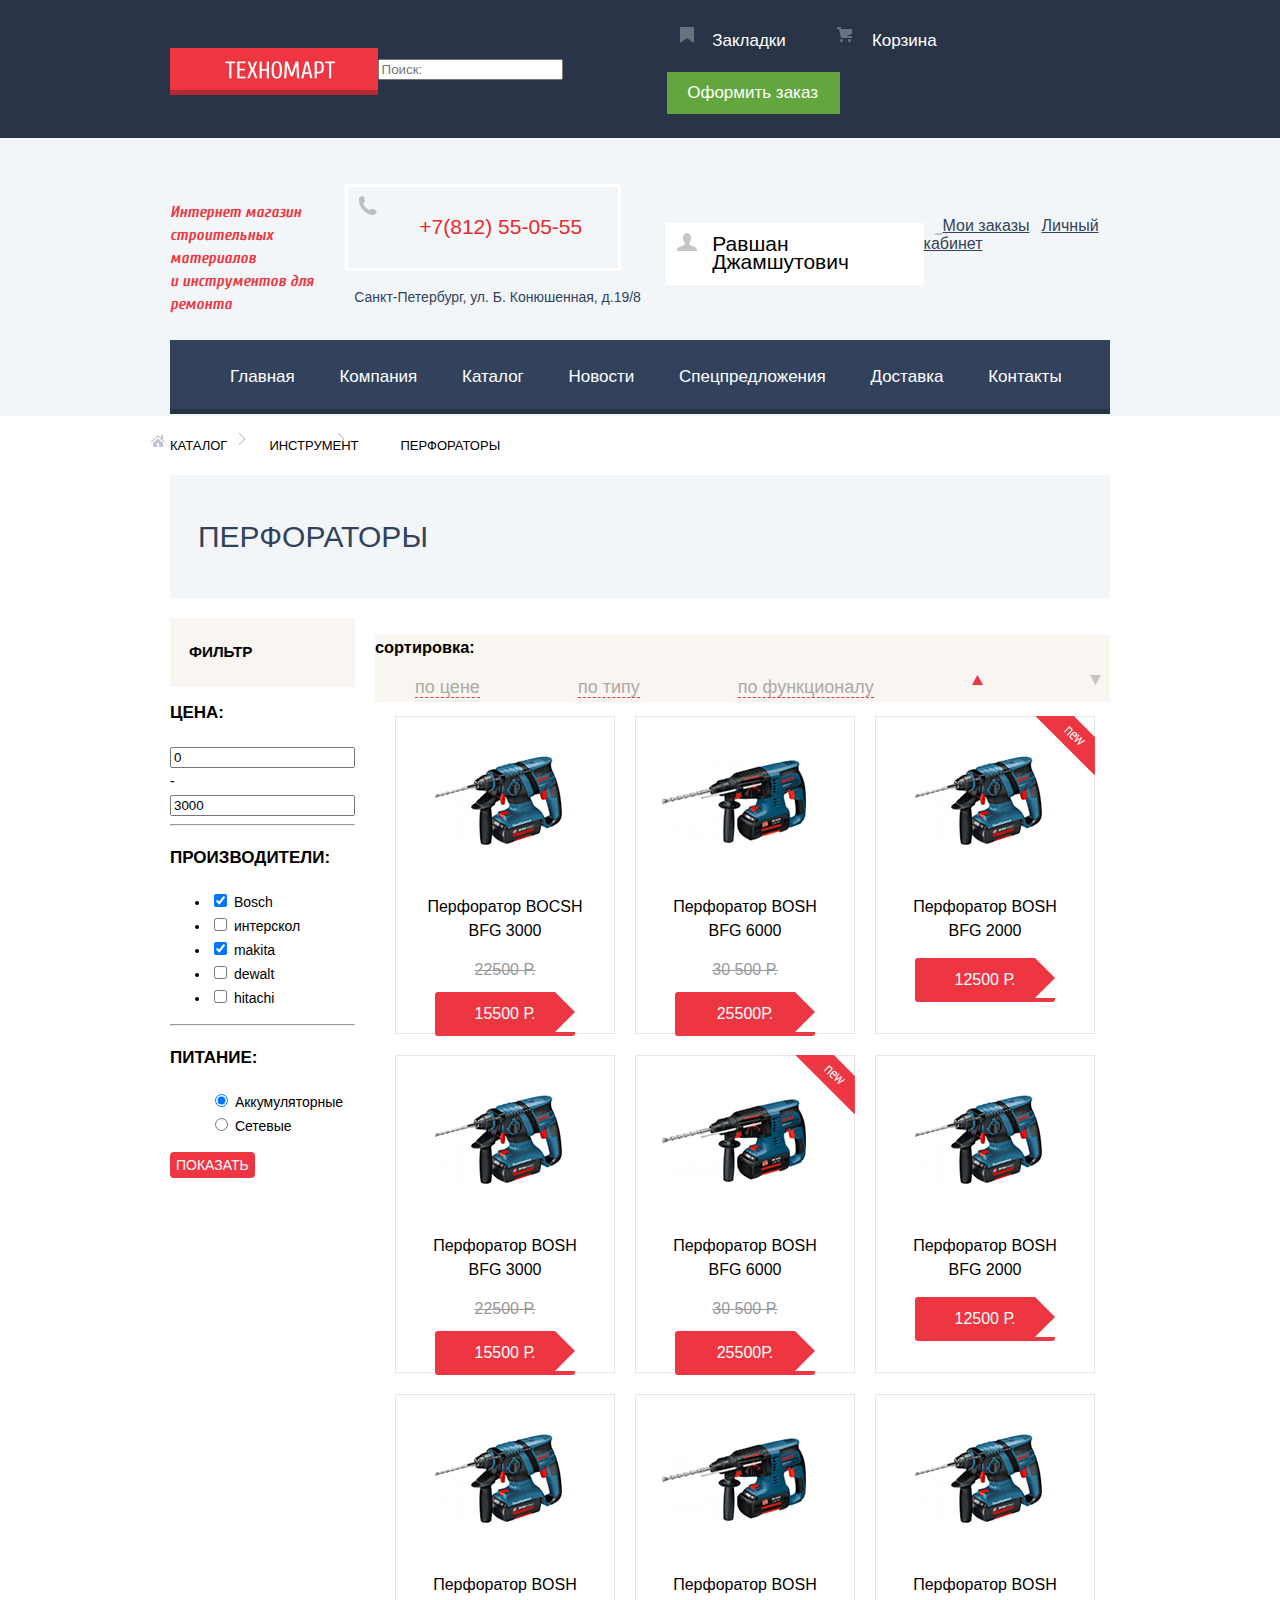
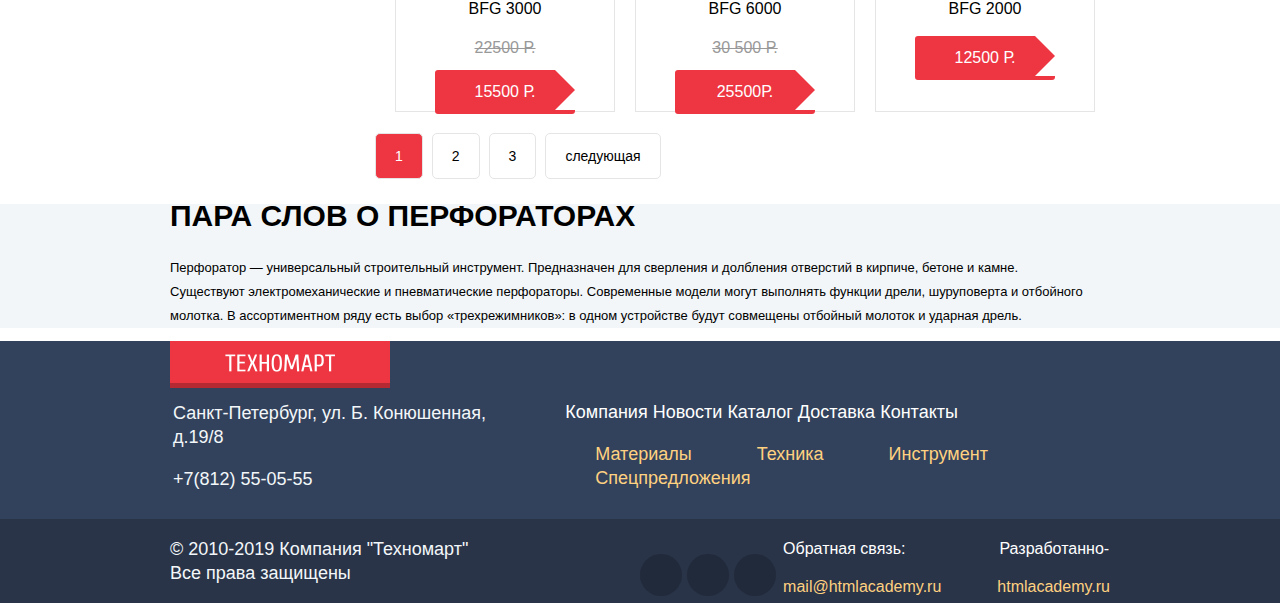
==== commit 7ce34f56: "pp" ====
--- a/catalog.html
+++ b/catalog.html
@@ -345,7 +345,8 @@
     </nav>
     </div>
   </div>
- </div>
+</div>
+
 
 
 
--- a/css/style.css
+++ b/css/style.css
@@ -67,7 +67,7 @@
 .footer{
   font-size: 18px;
   color: #f3f7f9;
-  background-color: #293449;
+  background-color: #32425c;
 }
 
 .footer-inner {
@@ -277,6 +277,14 @@
 .service {
   background-color: #f2f6f8;
 }
+
+
+.about-product h2{
+  margin-bottom: 28px;
+  text-transform: uppercase;
+  font-size: 30px
+}
+
 .about-product p{
   font-size: 13px;
 }
@@ -1011,8 +1019,7 @@
 }
 
 .contacts-list,
-.copyright,
-.feedback{
+.copyright,{
   color:#ffff;
 }
 
@@ -1024,18 +1031,32 @@
   padding: 0 30px;
   font-size: 18px;
   line-height: 24px;
-
-  font-style: normal;
-  font-family: "Cuprum","Arial",sans-serif;
   color: inherit;
   text-decoration: none;
 }
-.left-footer-menu{
+
+/*.menu-buttom{
+  margin-top: 10px;
+  padding: 8px 0;
+}
+.navigation-list-buttom{
+  padding: 8px 0;
+  text-align: right;
+}*/
+
+
+
+
+.left-footer-menu,{
   float: left;
   font-size: 0;
   line-height: 0;
 }
 
+.right-footer-menu{
+  width: 613px;
+  margin-top: 30px;
+}
 .address-footer{
   margin-bottom: 28px;
   padding: 0 1px 0 3px;
@@ -1053,9 +1074,33 @@
 .footer-contact{
   background-color: #293449;
 }
+.social-btn{
+  float: left;
+  margin: 35px 0 0 164px;
+}
+
+.social-btn-fb,
+.social-btn-inst,
+.social-btn-vk {
+  position: relative;
+  display: inline-block;
+  width: 42px;
+  height: 42px;
+  line-height: 42px;
+  text-decoration: none;
+  background: #212a3a;
+  border-radius: 50px;
+}
+
+.mail a:first-child {
+  margin-right: 51px;
+}
 
 /*цвет ссылок*/
 .mail a{
+  display: inline-block;
+  font-size: 16px;
+  line-height: 18px;
   color: #ffd180;
 }
 
@@ -1216,3 +1261,14 @@
 
     display: block;
   }
+  .feedback p:first-child {
+    margin-right: 89px;
+  }
+
+.feedback p{
+  display: inline-block;
+  font-size: 16px;
+  line-height: 18px;
+  color: #ffffff;
+
+}
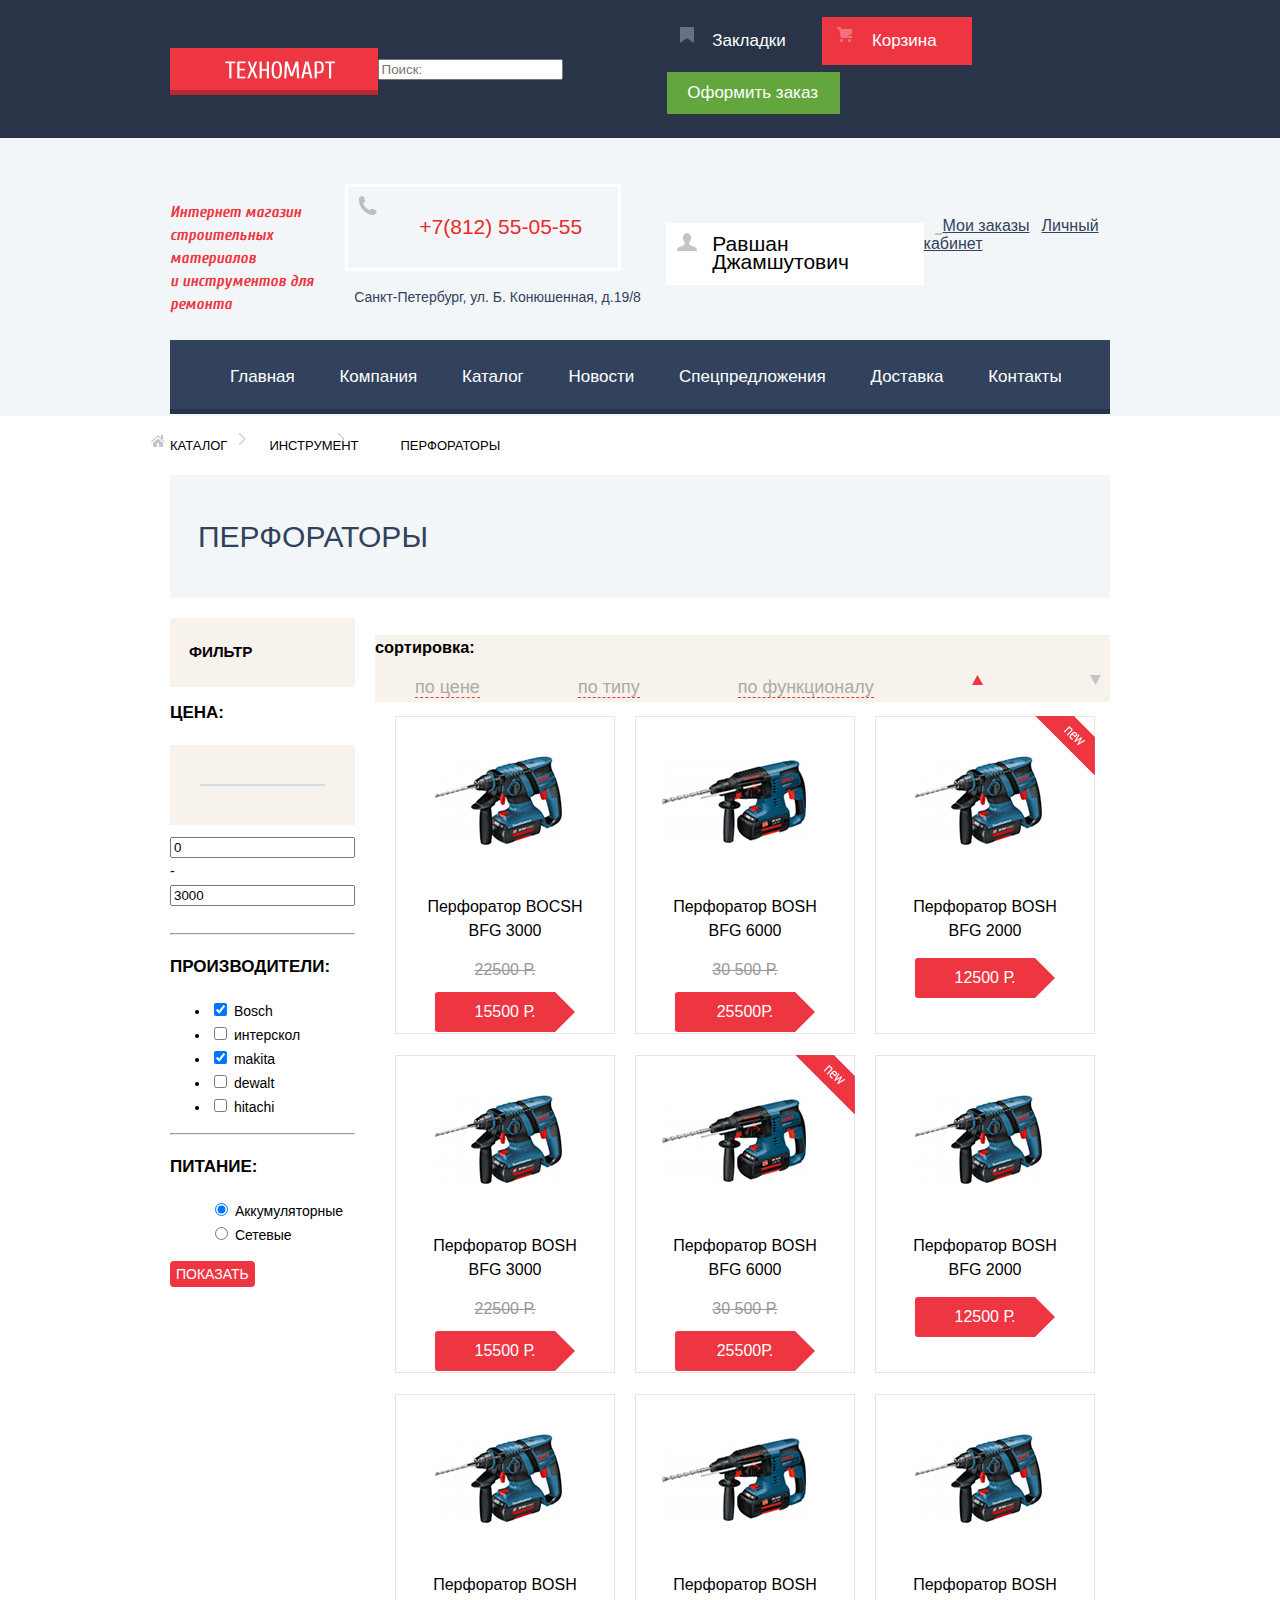
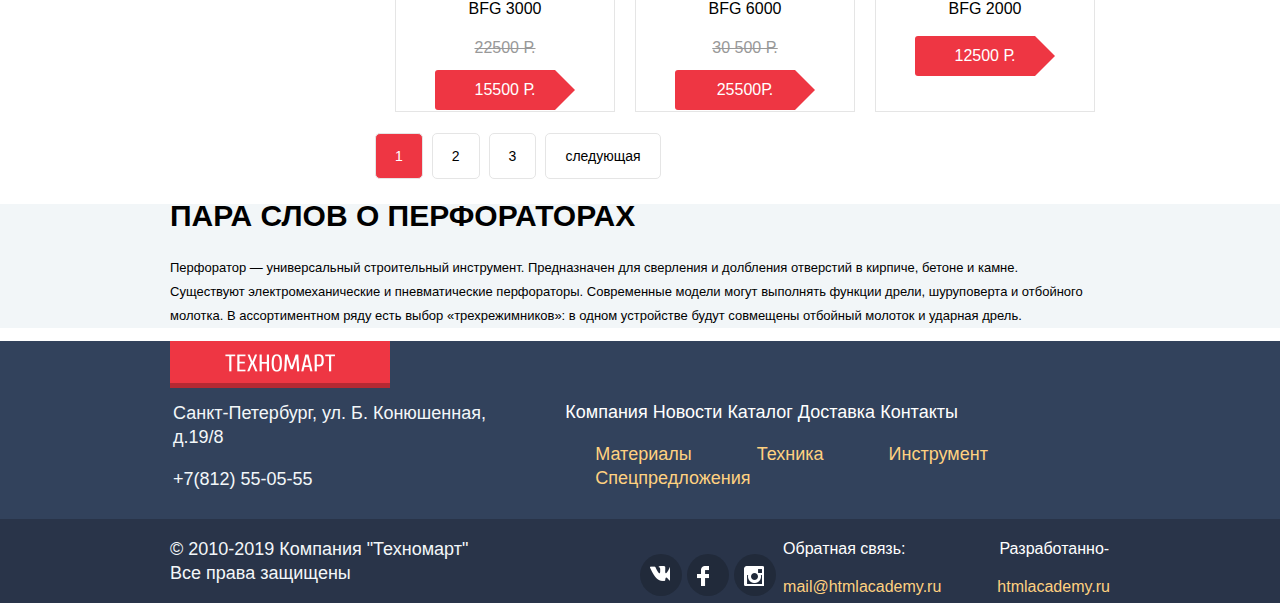
==== commit 94d32dec: "rrr" ====
--- a/catalog.html
+++ b/catalog.html
@@ -23,7 +23,7 @@
       <nav class="navigation ">
         <ul class="navigation-list-up list-unstyled">
           <li><a href="bookmarks.html" class="bookmarks">Закладки</a></li>
-          <li><a href="basket.html" class="basket">Корзина</a></li>
+          <li><a href="basket.html" class="basket full-basket">Корзина</a></li>
           <li><a href="order.html" class="order">Оформить заказ</a></li>
         </ul>
       </nav>
@@ -98,19 +98,16 @@
            <h3>цена:</h3>
         <div class="range-controls">
           <div class="size">
+
           <div class="toggle-min"></div>
           <div class="toggle-max"></div>
           </div>
         </div>
-        <!--<form class="price" action="/catalog" method= "GET">
-        <input type="range" min="0" max="100" step="1" value="0">
-        </form>-->
+
         <div class="price-selection">
-          <form class="price-selection" action="/catalog" method= "GET">
            <input class="price-min" type="text" name="price-min" value="0">
            <span>-</span>
            <input class="price-max" type="text" name="price-max" value="3000">
-          </form>
         </div>
         </div>
 
--- a/css/style.css
+++ b/css/style.css
@@ -153,6 +153,9 @@
   width: 100px;
   padding: 12px 0 12px 50px;
   font-size: 17px;
+}
+.full-basket {
+  background: #ee3643;
 }
 
 .basket::before {
@@ -769,11 +772,20 @@
  line-height: 30px;
  text-transform: uppercase;
 }
-.filter fieldset {
-  padding: 0;
-  margin: 0;
-  margin-bottom: 30px;
-  border: none;
+
+.range-controls {
+  position: relative;
+  height: 80px;
+  margin: 14px 0 10px;
+  padding: 0 30px;
+  overflow: hidden;
+}
+
+
+.size {
+    height: 2px;
+    margin-top: 39px;
+    background: #d7dcde;
 }
 
 .filter-selection{
@@ -782,15 +794,18 @@
    margin-right: 20px;
 }
 
+.price-selection{
+  margin-bottom: 26px;
+}
+
 .sorting,
-.filter {
-  background: #f9f5f0;
-}
-
-
-.filter-choice fieldset{
-  border: none;
-}
+.filter,
+.range-controls {
+  background: #f7f3ec;
+}
+
+
+
 
 /*параметры для названия форм*/
 .filter legend {
@@ -927,7 +942,7 @@
   width: 80px;
   margin: 10px auto;
   margin-bottom: 20px;
-  padding: 10px 30px;
+  padding: 8px 30px;
   color: white;
   background: #ee3643;
   border-radius: 3px;
@@ -1091,6 +1106,38 @@
   background: #212a3a;
   border-radius: 50px;
 }
+.social-btn-fb::before{
+    content: "";
+    position: absolute;
+    top: 12px;
+    left: 10px;
+    width: 20px;
+    height: 20px;
+    background: url(../img/fb-icon.png) no-repeat;
+  }
+
+.social-btn-vk::before{
+  content: "";
+  position: absolute;
+  top: 12px;
+  left: 10px;
+  width: 20px;
+  height: 20px;
+  background: url(../img/vk-icon.png) no-repeat;
+
+}
+
+.social-btn-inst:before{
+  content: "";
+  position: absolute;
+  top: 12px;
+  left: 10px;
+  width: 20px;
+  height: 20px;
+  background: url(../img/insta-icon.png) no-repeat;
+
+}
+
 
 .mail a:first-child {
   margin-right: 51px;
